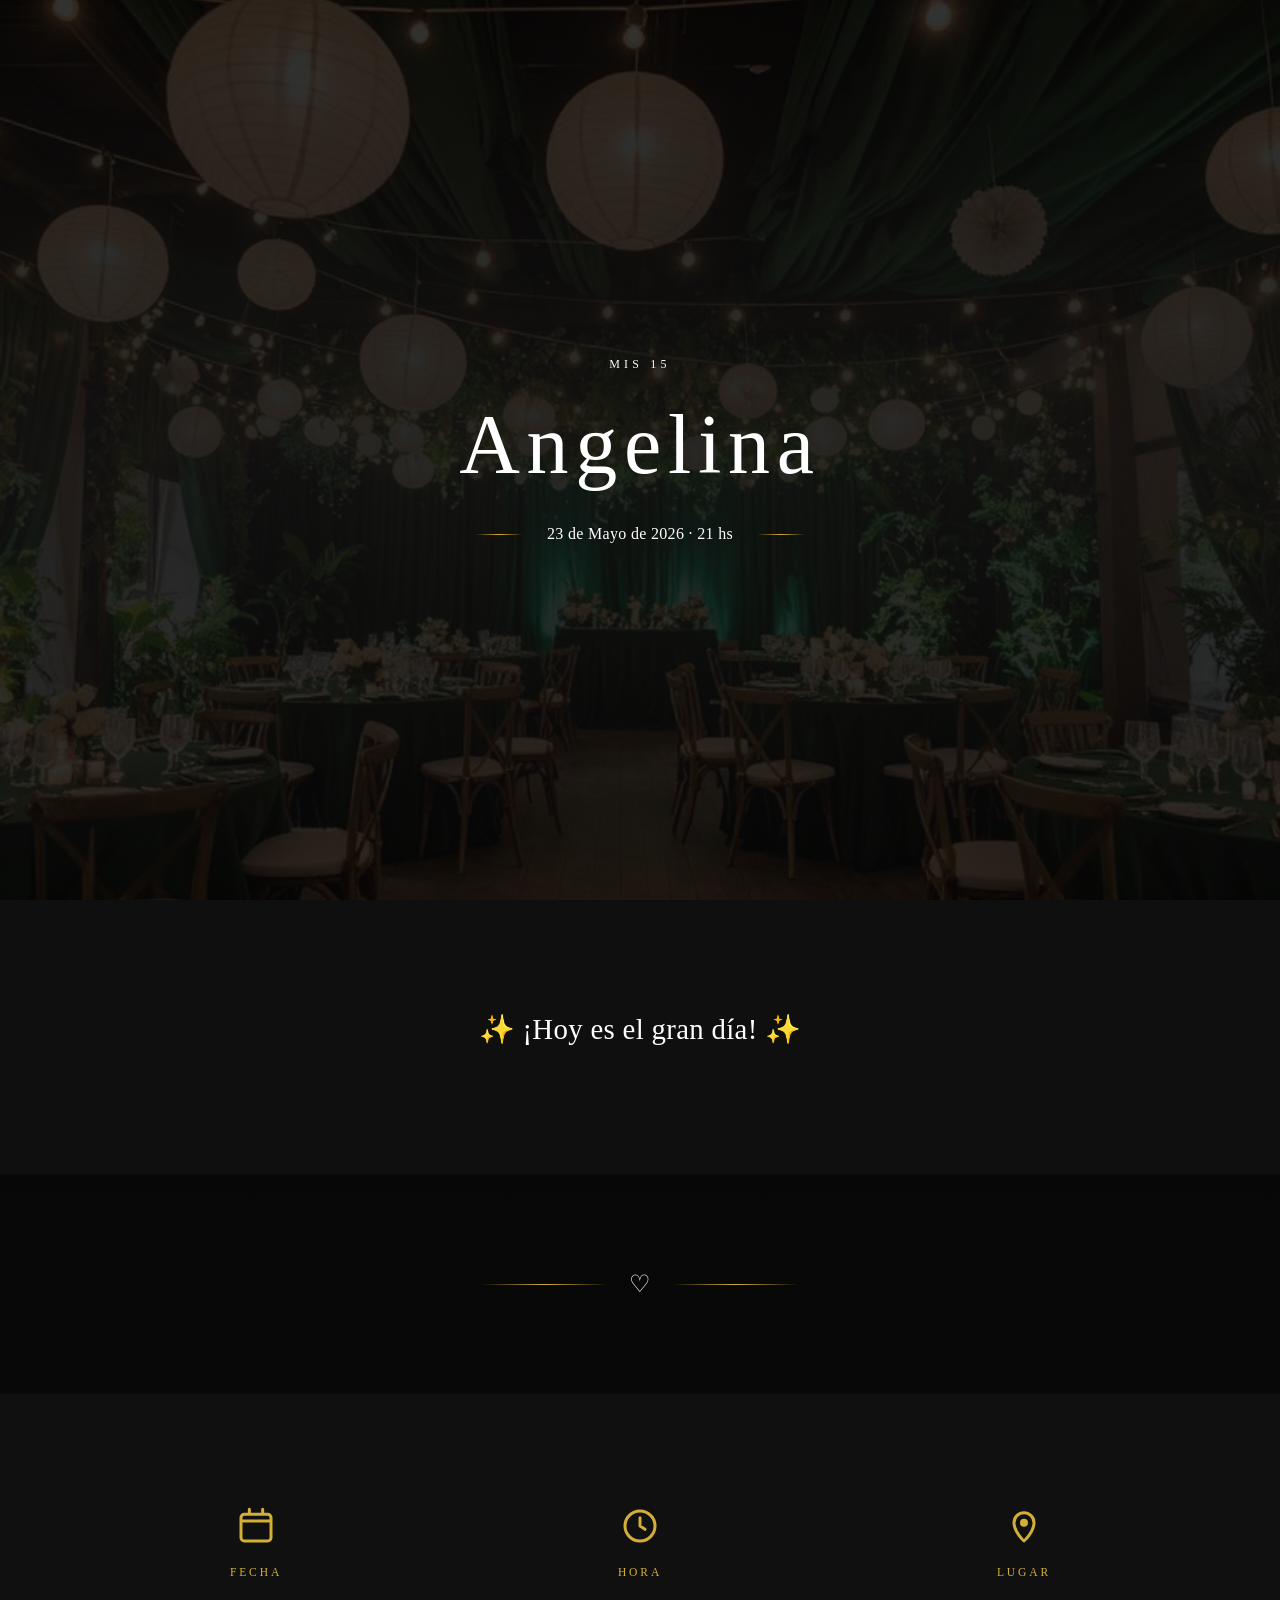
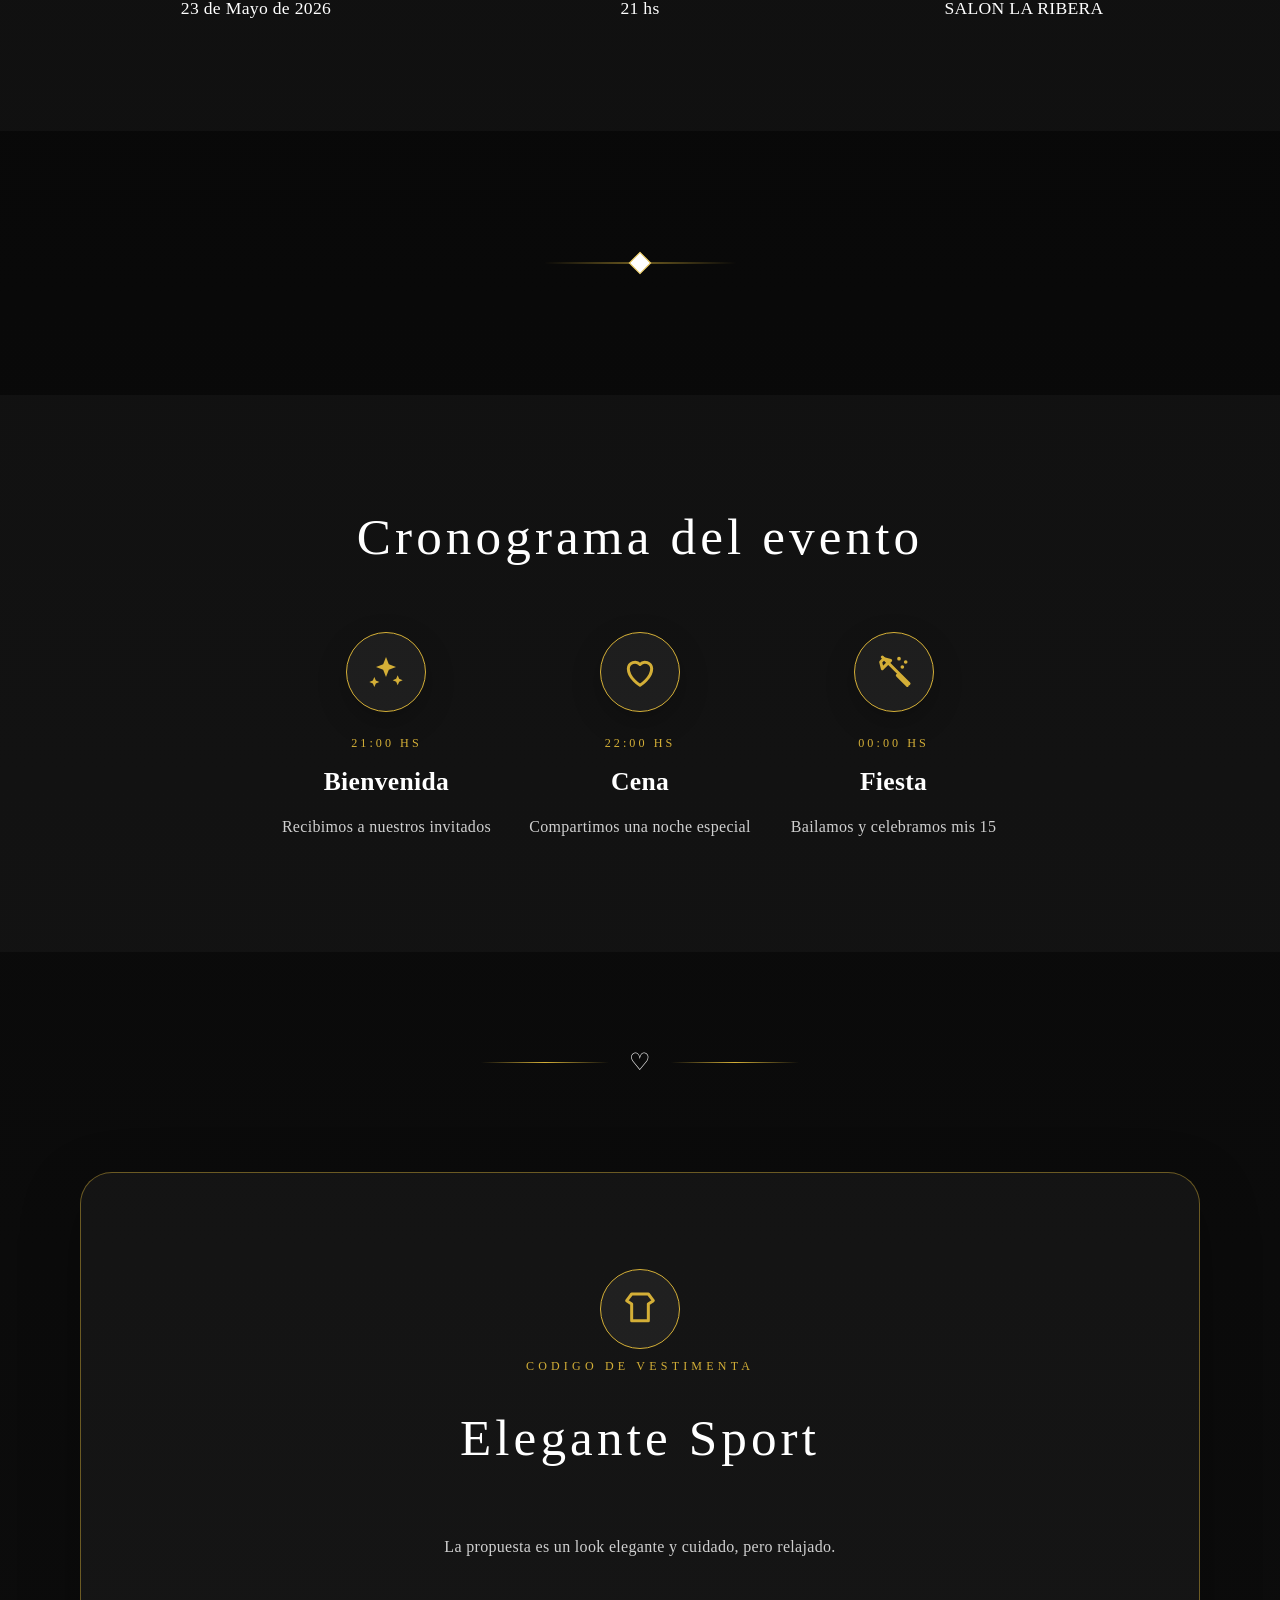
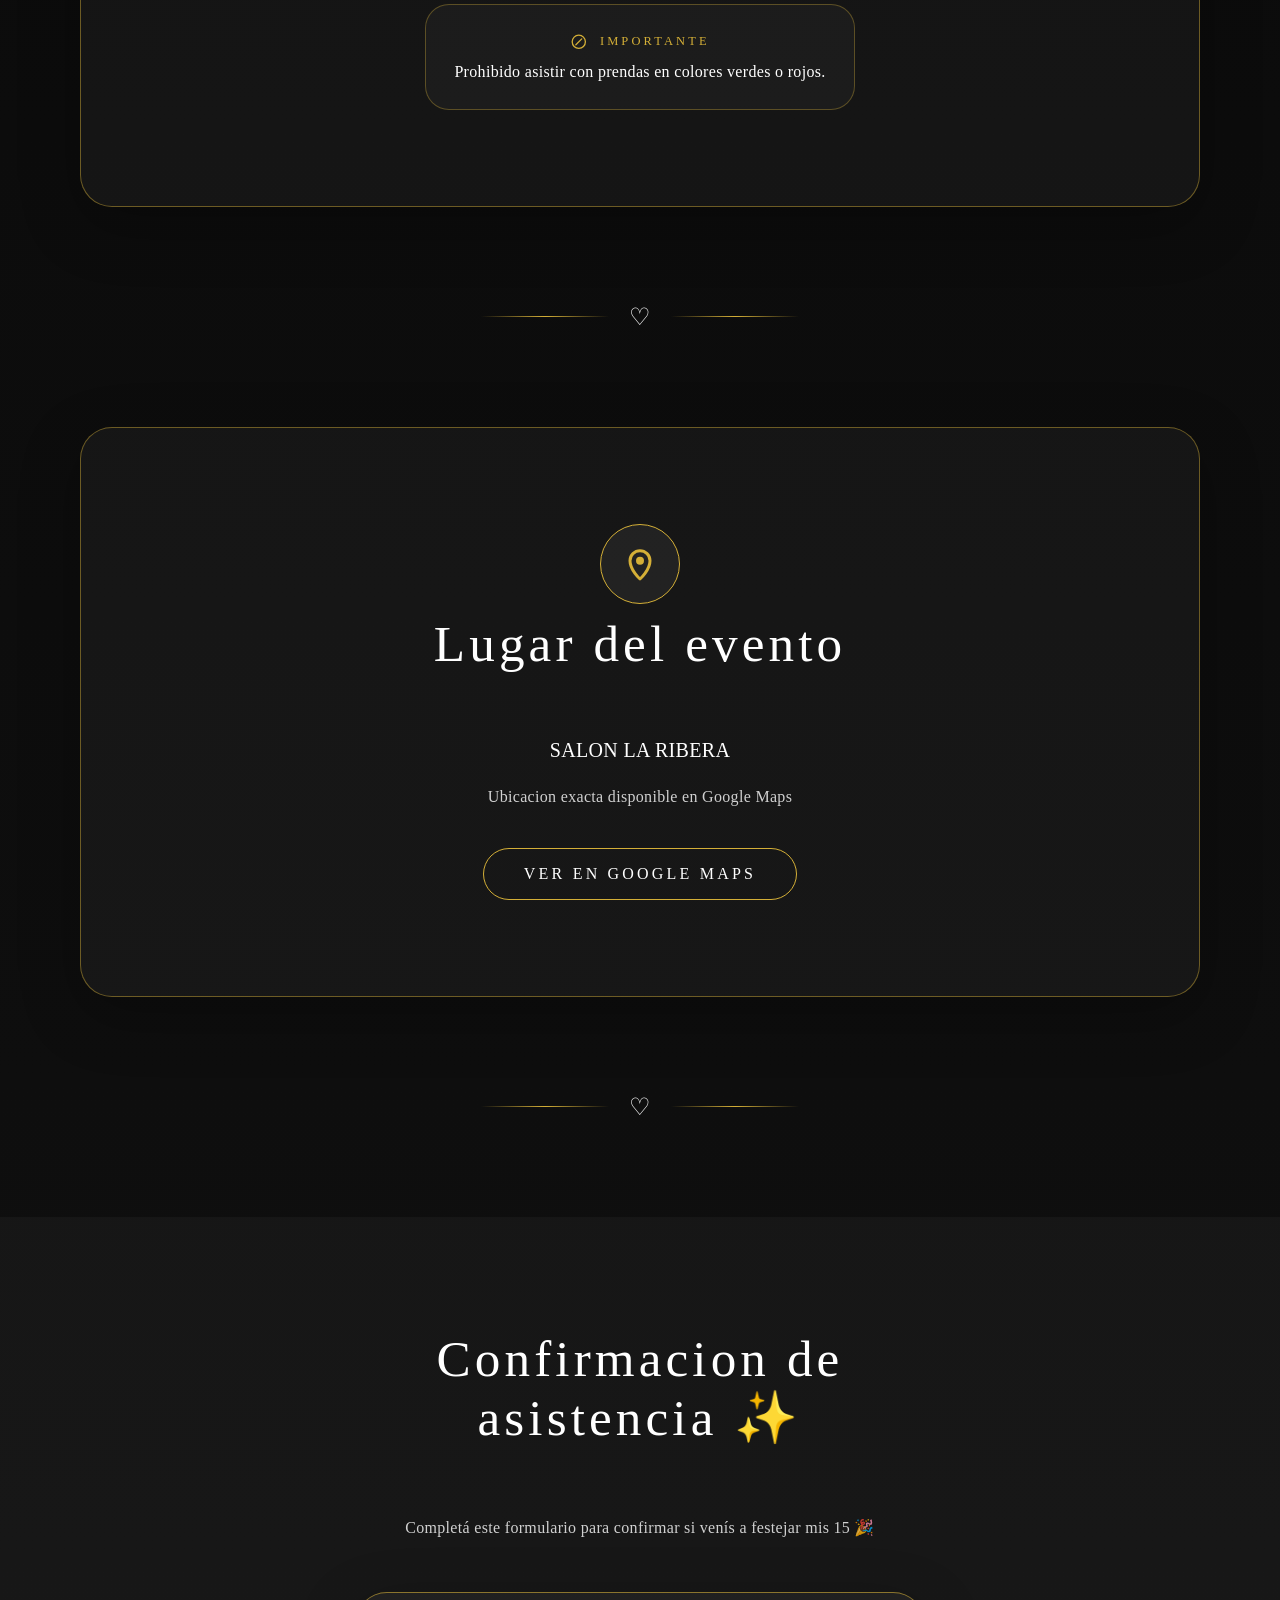
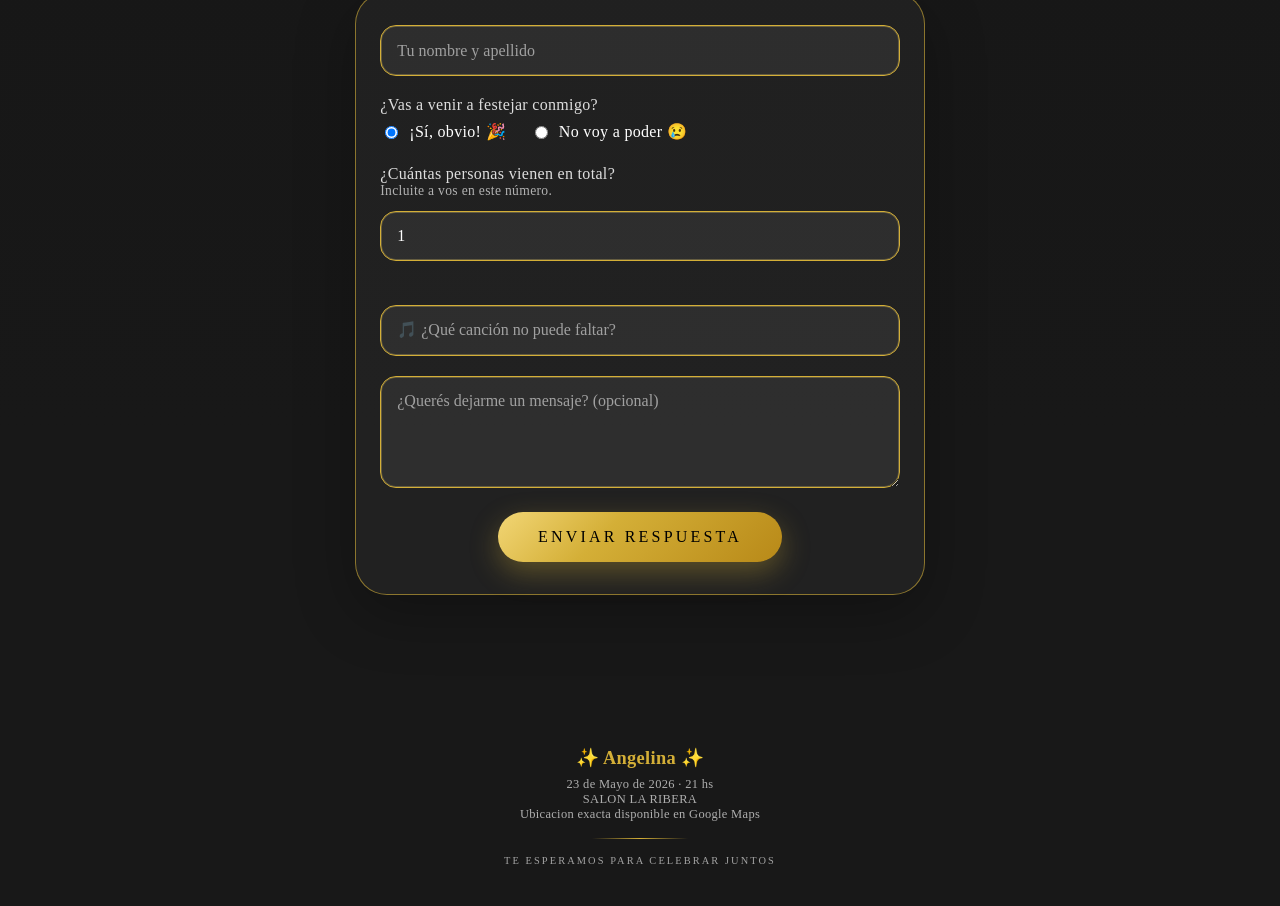
==== index.html @ 9be6091d "static" ====
<!doctype html>
<html lang="es">
  <head>
    <meta charset="UTF-8" />
    <meta name="viewport" content="width=device-width, initial-scale=1.0" />
    <title>Mis 15 | Angelina</title>
    <meta
      name="description"
      content="Invitacion de 15 de Angelina. Confirmacion, ubicacion y codigo de vestimenta."
    />
    <link rel="stylesheet" href="./styles.css" />
  </head>
  <body>
    <main class="app-shell bg-marble">
      <section class="hero fade-section">
        <div class="hero-bg"></div>
        <div class="hero-overlay"></div>
        <div class="hero-content">
          <p id="hero-title" class="eyebrow"></p>
          <h1 id="hero-name" class="hero-name"></h1>
          <div class="hero-meta">
            <span class="hero-line"></span>
            <p id="hero-date-time"></p>
            <span class="hero-line"></span>
          </div>
        </div>
      </section>

      <section id="countdown-section" class="countdown fade-section">
        <div class="section-overlay"></div>
        <div class="section-inner countdown-inner">
          <h2 class="section-title">Faltan…</h2>
          <div id="countdown-grid" class="countdown-grid"></div>
        </div>
      </section>

      <div class="divider" aria-hidden="true">
        <span class="divider-line"></span>
        <span class="divider-heart">♡</span>
        <span class="divider-line"></span>
      </div>

      <section class="details fade-section section-soft">
        <div class="section-inner details-grid">
          <article class="detail-item">
            <div class="icon-wrap gold">
              <svg viewBox="0 0 24 24" class="icon" aria-hidden="true">
                <path
                  d="M8 2v3M16 2v3M3 9h18M5 5h14a2 2 0 0 1 2 2v12a2 2 0 0 1-2 2H5a2 2 0 0 1-2-2V7a2 2 0 0 1 2-2Z"
                  fill="none"
                  stroke="currentColor"
                  stroke-width="1.8"
                  stroke-linecap="round"
                  stroke-linejoin="round"
                />
              </svg>
            </div>
            <p class="detail-label">Fecha</p>
            <p id="detail-date" class="detail-value"></p>
          </article>

          <article class="detail-item">
            <div class="icon-wrap gold">
              <svg viewBox="0 0 24 24" class="icon" aria-hidden="true">
                <circle
                  cx="12"
                  cy="12"
                  r="9"
                  fill="none"
                  stroke="currentColor"
                  stroke-width="1.8"
                />
                <path
                  d="M12 7v5l3 2"
                  fill="none"
                  stroke="currentColor"
                  stroke-width="1.8"
                  stroke-linecap="round"
                  stroke-linejoin="round"
                />
              </svg>
            </div>
            <p class="detail-label">Hora</p>
            <p id="detail-time" class="detail-value"></p>
          </article>

          <article class="detail-item">
            <div class="icon-wrap gold">
              <svg viewBox="0 0 24 24" class="icon" aria-hidden="true">
                <path
                  d="M12 21s6-5.4 6-11a6 6 0 1 0-12 0c0 5.6 6 11 6 11Z"
                  fill="none"
                  stroke="currentColor"
                  stroke-width="1.8"
                  stroke-linecap="round"
                  stroke-linejoin="round"
                />
                <circle cx="12" cy="10" r="2.4" fill="currentColor" />
              </svg>
            </div>
            <p class="detail-label">Lugar</p>
            <p id="detail-venue" class="detail-value"></p>
          </article>
        </div>
      </section>

      <div class="ornament" aria-hidden="true">
        <span class="ornament-line"></span>
        <span class="ornament-diamond"></span>
      </div>

      <section class="timeline fade-section section-soft">
        <div class="section-inner">
          <h2 class="section-title">Cronograma del evento</h2>
          <div id="timeline-grid" class="timeline-grid"></div>
        </div>
      </section>

      <div class="divider" aria-hidden="true">
        <span class="divider-line"></span>
        <span class="divider-heart">♡</span>
        <span class="divider-line"></span>
      </div>

      <section class="dress-code fade-section card-section">
        <div class="section-inner narrow">
          <div class="icon-wrap gold large">
            <svg viewBox="0 0 24 24" class="icon" aria-hidden="true">
              <path
                d="M7 3h10l3 4-3 2v10H7V9L4 7l3-4Z"
                fill="none"
                stroke="currentColor"
                stroke-width="1.8"
                stroke-linecap="round"
                stroke-linejoin="round"
              />
            </svg>
          </div>

          <p class="eyebrow gold-text">Codigo de vestimenta</p>
          <h2 class="section-title">Elegante Sport</h2>
          <p class="section-copy">
            La propuesta es un look elegante y cuidado, pero relajado.
          </p>

          <div class="notice-grid single">
            <article class="notice-card">
              <div class="notice-head gold-text">
                <svg viewBox="0 0 24 24" class="icon small" aria-hidden="true">
                  <circle
                    cx="12"
                    cy="12"
                    r="9"
                    fill="none"
                    stroke="currentColor"
                    stroke-width="1.8"
                  />
                  <path
                    d="M8 16 16 8"
                    fill="none"
                    stroke="currentColor"
                    stroke-width="1.8"
                    stroke-linecap="round"
                  />
                </svg>
                <span>Importante</span>
              </div>
              <p>Prohibido asistir con prendas en colores verdes o rojos.</p>
            </article>
          </div>
        </div>
      </section>

      <div class="divider" aria-hidden="true">
        <span class="divider-line"></span>
        <span class="divider-heart">♡</span>
        <span class="divider-line"></span>
      </div>

      <section class="location fade-section card-section">
        <div class="section-inner narrow">
          <div class="icon-wrap gold large">
            <svg viewBox="0 0 24 24" class="icon" aria-hidden="true">
              <path
                d="M12 21s6-5.4 6-11a6 6 0 1 0-12 0c0 5.6 6 11 6 11Z"
                fill="none"
                stroke="currentColor"
                stroke-width="1.8"
                stroke-linecap="round"
                stroke-linejoin="round"
              />
              <circle cx="12" cy="10" r="2.4" fill="currentColor" />
            </svg>
          </div>

          <h2 class="section-title">Lugar del evento</h2>
          <p id="location-venue" class="location-venue"></p>
          <p id="location-address" class="location-address"></p>

          <a
            id="maps-link"
            class="button button-outline"
            target="_blank"
            rel="noopener noreferrer"
          >
            Ver en Google Maps
          </a>
        </div>
      </section>

      <div class="divider" aria-hidden="true">
        <span class="divider-line"></span>
        <span class="divider-heart">♡</span>
        <span class="divider-line"></span>
      </div>

      <section class="rsvp fade-section section-soft">
        <div class="section-inner rsvp-wrap">
          <h2 class="section-title">Confirmacion de asistencia ✨</h2>
          <p class="section-copy">
            Completá este formulario para confirmar si venís a festejar mis 15 🎉
          </p>

          <form id="rsvp-form" class="form-card">
            <input
              id="name"
              name="name"
              type="text"
              placeholder="Tu nombre y apellido"
              required
              class="field"
            />

            <div class="field-group align-left">
              <p class="field-label">¿Vas a venir a festejar conmigo?</p>
              <div class="radio-row">
                <label class="radio-option">
                  <input type="radio" name="attendance" value="yes" checked />
                  <span>¡Sí, obvio! 🎉</span>
                </label>
                <label class="radio-option">
                  <input type="radio" name="attendance" value="no" />
                  <span>No voy a poder 😢</span>
                </label>
              </div>
            </div>

            <div id="attendance-fields" class="attendance-fields">
              <div class="field-group align-left">
                <label for="guests" class="field-label">
                  ¿Cuántas personas vienen en total?
                </label>
                <p class="field-help">Incluite a vos en este número.</p>
                <input
                  id="guests"
                  name="guests"
                  type="number"
                  min="1"
                  value="1"
                  required
                  class="field"
                />
              </div>

              <div id="guest-names" class="guest-names"></div>

              <input
                id="song"
                name="song"
                type="text"
                placeholder="🎵 ¿Qué canción no puede faltar?"
                class="field"
              />
            </div>

            <textarea
              id="message"
              name="message"
              rows="4"
              placeholder="¿Querés dejarme un mensaje? (opcional)"
              class="field field-area"
            ></textarea>

            <button id="submit-button" type="submit" class="button button-gold">
              Enviar respuesta
            </button>
          </form>

          <div id="rsvp-success" class="success-state hidden">
            <p class="success-title">¡Gracias por responder! 💖</p>
            <p class="success-copy">
              Tu respuesta fue registrada correctamente. ¡Te espero para festejar! ✨
            </p>
          </div>
        </div>
      </section>

      <footer class="footer fade-section">
        <div id="footer-name" class="footer-name"></div>
        <div id="footer-date-time" class="footer-meta"></div>
        <div id="footer-venue" class="footer-meta"></div>
        <div id="footer-address" class="footer-meta"></div>
        <div class="footer-line"></div>
        <div class="footer-copy">Te esperamos para celebrar juntos</div>
      </footer>
    </main>

    <script src="./script.js"></script>
  </body>
</html>
---- styles.css ----
:root {
  --black-base: #050505;
  --black-soft: #0d0d0d;
  --black-elevated: #111111;
  --white-main: #ffffff;
  --white-soft: rgba(255, 255, 255, 0.8);
  --white-muted: rgba(255, 255, 255, 0.65);
  --gold-soft: #d4af37;
  --gold-strong: #f2d675;
  --shadow-main: 0 18px 60px rgba(0, 0, 0, 0.28);
}

* {
  box-sizing: border-box;
}

html {
  scroll-behavior: smooth;
  background: linear-gradient(180deg, #050505 0%, #111111 100%);
}

body {
  margin: 0;
  color: var(--white-main);
  background: var(--black-soft);
  font-family: Georgia, "Times New Roman", serif;
  -webkit-font-smoothing: antialiased;
  letter-spacing: 0.02em;
}

img {
  max-width: 100%;
  display: block;
}

button,
input,
textarea {
  font: inherit;
}

.app-shell {
  min-height: 100vh;
}

.bg-marble {
  background-image:
    linear-gradient(180deg, rgba(5, 5, 5, 0.97), rgba(17, 17, 17, 0.95)),
    url("./bg-marble.jpg");
  background-size: cover;
  background-position: center;
  background-attachment: fixed;
}

.fade-section {
  opacity: 0;
  transform: translateY(40px);
  transition:
    opacity 0.8s ease-out,
    transform 0.8s ease-out;
}

.fade-section.is-visible {
  opacity: 1;
  transform: translateY(0);
}

.hero {
  position: relative;
  min-height: 100vh;
  display: flex;
  align-items: center;
  justify-content: center;
  text-align: center;
  overflow: hidden;
}

.hero-bg,
.hero-overlay {
  position: absolute;
  inset: 0;
}

.hero-bg {
  background: center / cover no-repeat url("./bg.jpg");
}

.hero-overlay {
  background: linear-gradient(
    180deg,
    rgba(5, 5, 5, 0.82),
    rgba(17, 17, 17, 0.9),
    rgba(5, 5, 5, 0.82)
  );
}

.hero-content,
.section-inner {
  position: relative;
  z-index: 1;
}

.hero-content {
  width: min(100%, 48rem);
  padding: 0 1.5rem;
}

.eyebrow {
  margin: 0 0 1.5rem;
  font-size: 0.75rem;
  letter-spacing: 0.35em;
  text-transform: uppercase;
}

.hero-name {
  margin: 0 0 2rem;
  font-size: clamp(3rem, 7vw, 5.25rem);
  font-weight: 300;
  letter-spacing: 0.08em;
}

.hero-meta {
  display: flex;
  align-items: center;
  justify-content: center;
  gap: 1.5rem;
  flex-wrap: wrap;
}

.hero-meta p {
  margin: 0;
}

.hero-line,
.divider-line,
.ornament-line,
.footer-line {
  display: block;
  background: linear-gradient(
    90deg,
    transparent,
    var(--gold-soft),
    transparent
  );
}

.hero-line {
  width: 3rem;
  height: 1px;
}

.section-soft,
.countdown,
.footer {
  background: rgba(255, 255, 255, 0.03);
}

.countdown,
.details,
.timeline,
.rsvp {
  padding: 7rem 1.5rem;
}

.section-overlay {
  position: absolute;
  inset: 0;
  background: linear-gradient(
    180deg,
    rgba(255, 255, 255, 0.02),
    rgba(255, 255, 255, 0.04)
  );
}

.countdown {
  position: relative;
}

.section-inner {
  display: flex;
  flex-direction: column;
  gap: 10px;
  align-items: center;
  justify-content: center;
  width: min(100%, 70rem);
  margin: 0 auto;
}

.countdown-inner {
  text-align: center;
}

.section-title {
  margin: 0 0 3.5rem;
  font-size: clamp(2rem, 4vw, 3.3rem);
  font-weight: 400;
  letter-spacing: 0.08em;
  text-align: center;
}

.section-copy {
  max-width: 40rem;
  margin: 0 auto;
  color: var(--white-soft);
  line-height: 1.8;
  text-align: center;
}

.countdown-grid,
.details-grid,
.timeline-grid,
.notice-grid {
  display: grid;
  gap: 2rem;
}

.countdown-grid {
  grid-template-columns: repeat(4, minmax(0, 1fr));
}

.countdown-card {
  padding: 2rem 1rem;
  border: 1px solid var(--gold-soft);
  border-radius: 1.5rem;
  background: rgba(255, 255, 255, 0.08);
  box-shadow: 0 12px 40px rgba(0, 0, 0, 0.16);
  backdrop-filter: blur(8px);
}

.countdown-value {
  font-size: clamp(2.4rem, 5vw, 3.4rem);
  font-weight: 300;
}

.countdown-label {
  margin-top: 0.75rem;
  font-size: 0.72rem;
  letter-spacing: 0.25em;
  text-transform: uppercase;
  color: var(--gold-soft);
}

.divider,
.ornament {
  display: flex;
  align-items: center;
  justify-content: center;
}

.divider {
  margin: 6rem 0;
  gap: 1.25rem;
}

.divider-line {
  width: 8rem;
  height: 1px;
}

.divider-heart {
  font-size: 1.5rem;
  color: var(--white-main);
}

.ornament {
  margin: 7rem 0;
  margin-left: auto;
  margin-right: auto;
}

.ornament-line {
  position: absolute;
  inset: 50% 0 auto;
  width: 100%;
  height: 1px;
  transform: translateY(-50%);
}

.ornament-diamond {
  position: absolute;
  top: 50%;
  left: 50%;
  width: 1rem;
  height: 1rem;
  border: 1px solid var(--gold-soft);
  background: var(--white-main);
  transform: translate(-50%, -50%) rotate(45deg);
}

.ornament {
  position: relative;
  width: 12rem;
  height: 2.5rem;
}

.details-grid {
  grid-template-columns: repeat(3, minmax(0, 1fr));
  text-align: center;
}

.detail-item {
  display: flex;
  flex-direction: column;
  align-items: center;
  gap: 1.25rem;
}

.detail-label {
  margin: 0;
  font-size: 0.72rem;
  letter-spacing: 0.25em;
  text-transform: uppercase;
  color: var(--gold-soft);
}

.detail-value {
  margin: 0;
  font-size: 1.1rem;
}

.icon-wrap {
  display: inline-flex;
  align-items: center;
  justify-content: center;
  border-radius: 999px;
}

.icon-wrap.gold {
  color: var(--gold-soft);
}

.icon-wrap.large {
  width: 5rem;
  height: 5rem;
  margin: 0 auto;
  border: 1px solid var(--gold-soft);
  background: rgba(255, 255, 255, 0.05);
}

.icon {
  width: 2.5rem;
  height: 2.5rem;
}

.icon.small {
  width: 1.1rem;
  height: 1.1rem;
}

.timeline-grid {
  grid-template-columns: repeat(3, minmax(0, 1fr));
}

.timeline-card {
  text-align: center;
}

.timeline-card .icon-wrap {
  width: 5rem;
  height: 5rem;
  margin: 0 auto 1.5rem;
  border: 1px solid var(--gold-soft);
  background: rgba(255, 255, 255, 0.05);
  color: var(--gold-soft);
  box-shadow: 0 10px 30px rgba(0, 0, 0, 0.22);
}

.timeline-time {
  margin: 0 0 1rem;
  font-size: 0.76rem;
  letter-spacing: 0.25em;
  text-transform: uppercase;
  color: var(--gold-soft);
}

.timeline-title {
  margin: 0 0 1rem;
  font-size: 1.6rem;
}

.timeline-description {
  margin: 0 auto;
  max-width: 16rem;
  color: var(--white-soft);
  line-height: 1.7;
}

.card-section {
  width: min(100% - 3rem, 70rem);
  margin: 0 auto;
  padding: 6rem 1.5rem;
  border: 1px solid rgba(212, 175, 55, 0.45);
  border-radius: 2rem;
  background: rgba(255, 255, 255, 0.04);
  box-shadow: var(--shadow-main);
}

.narrow {
  width: min(100%, 48rem);
  margin: 0 auto;
}

.gold-text {
  color: var(--gold-soft);
}

.notice-grid.single {
  display: flex;
  justify-content: center;
  margin-top: 2rem;
}

.notice-card {
  width: min(100%, 28rem);
  padding: 1.75rem;
  border: 1px solid rgba(212, 175, 55, 0.35);
  border-radius: 1.5rem;
  background: rgba(255, 255, 255, 0.03);
  text-align: center;
}

.notice-card p {
  margin: 0;
}

.notice-head {
  display: flex;
  align-items: center;
  justify-content: center;
  gap: 0.75rem;
  margin-bottom: 0.75rem;
  font-size: 0.78rem;
  letter-spacing: 0.25em;
  text-transform: uppercase;
}

.location-venue {
  margin: 0 0 1rem;
  font-size: 1.25rem;
  text-align: center;
}

.location-address {
  margin: 0 0 2rem;
  text-align: center;
  color: var(--white-soft);
}

.button {
  display: inline-flex;
  align-items: center;
  justify-content: center;
  border: none;
  border-radius: 999px;
  padding: 1rem 2.5rem;
  text-decoration: none;
  letter-spacing: 0.2em;
  text-transform: uppercase;
  transition:
    transform 0.2s ease,
    filter 0.2s ease,
    background-color 0.2s ease,
    color 0.2s ease;
  cursor: pointer;
}

.button:hover {
  transform: translateY(-1px);
}

.button-outline {
  border: 1px solid var(--gold-soft);
  color: var(--white-main);
  background: transparent;
}

.button-outline:hover {
  background: var(--gold-soft);
  color: #000;
}

.button-gold {
  color: #000;
  background: linear-gradient(135deg, #f2d675 0%, #d4af37 38%, #b88918 100%);
  box-shadow: 0 10px 28px rgba(212, 175, 55, 0.34);
}

.button-gold:hover {
  filter: brightness(1.08);
}

.button:disabled {
  opacity: 0.7;
  cursor: wait;
}

.rsvp-wrap {
  width: min(100%, 40rem);
  text-align: center;
}

.form-card {
  margin-top: 2.5rem;
  padding: 2rem 1.5rem;
  border: 1px solid rgba(212, 175, 55, 0.6);
  border-radius: 2rem;
  background: rgba(255, 255, 255, 0.04);
  box-shadow: var(--shadow-main);
}

.field-group {
  margin-bottom: 1.5rem;
}

.align-left {
  text-align: left;
}

.field-label {
  margin: 0 0 0.5rem;
  color: rgba(255, 255, 255, 0.85);
}

.field-help {
  margin: 0 0 0.75rem;
  font-size: 0.85rem;
  color: var(--white-muted);
}

.field,
.field-area {
  width: 100%;
  margin-bottom: 1.25rem;
  padding: 0.95rem 1rem;
  border: 1px solid var(--gold-soft);
  border-radius: 1rem;
  color: var(--white-main);
  background: rgba(255, 255, 255, 0.06);
  box-shadow: inset 0 0 0 1px rgba(242, 214, 117, 0.28);
}

.field::placeholder,
.field-area::placeholder {
  color: rgba(255, 255, 255, 0.55);
}

.field:focus,
.field-area:focus {
  outline: none;
  border-color: var(--gold-strong);
  box-shadow:
    inset 0 0 0 1px rgba(242, 214, 117, 0.3),
    0 0 0 2px rgba(212, 175, 55, 0.35);
}

.field-area {
  resize: vertical;
  min-height: 7rem;
}

.radio-row {
  display: flex;
  gap: 1.5rem;
  flex-wrap: wrap;
}

.radio-option {
  display: inline-flex;
  align-items: center;
  gap: 0.5rem;
  color: var(--white-main);
}

.attendance-fields {
  display: block;
}

.attendance-fields.hidden,
.hidden {
  display: none;
}

.guest-names:empty {
  display: none;
}

.success-state {
  padding: 2.5rem 0;
}

.success-title {
  margin: 0 0 1rem;
  font-size: 1.8rem;
}

.success-copy {
  margin: 0;
  color: var(--white-soft);
}

.footer {
  padding: 2.5rem 1.5rem;
  text-align: center;
}

.footer-name {
  margin-bottom: 0.5rem;
  font-size: 1.15rem;
  font-weight: 600;
  color: var(--gold-soft);
}

.footer-meta {
  font-size: 0.78rem;
  color: var(--white-muted);
}

.footer-line {
  width: 6rem;
  height: 1px;
  margin: 1rem auto 0;
}

.footer-copy {
  margin-top: 1rem;
  font-size: 0.65rem;
  letter-spacing: 0.2em;
  text-transform: uppercase;
  color: rgba(255, 255, 255, 0.6);
}

::selection {
  background: var(--gold-soft);
  color: var(--white-main);
}

@media (max-width: 900px) {
  .countdown-grid,
  .timeline-grid,
  .details-grid {
    grid-template-columns: repeat(2, minmax(0, 1fr));
  }
}

@media (max-width: 640px) {
  .bg-marble {
    background-attachment: scroll;
  }

  .hero-meta {
    gap: 0.75rem;
  }

  .countdown,
  .details,
  .timeline,
  .rsvp,
  .card-section {
    padding-top: 5rem;
    padding-bottom: 5rem;
  }

  .countdown-grid,
  .timeline-grid,
  .details-grid {
    grid-template-columns: 1fr;
  }

  .divider {
    margin: 4rem 0;
  }

  .divider-line {
    width: 5rem;
  }

  .radio-row {
    flex-direction: column;
    gap: 0.75rem;
  }
}
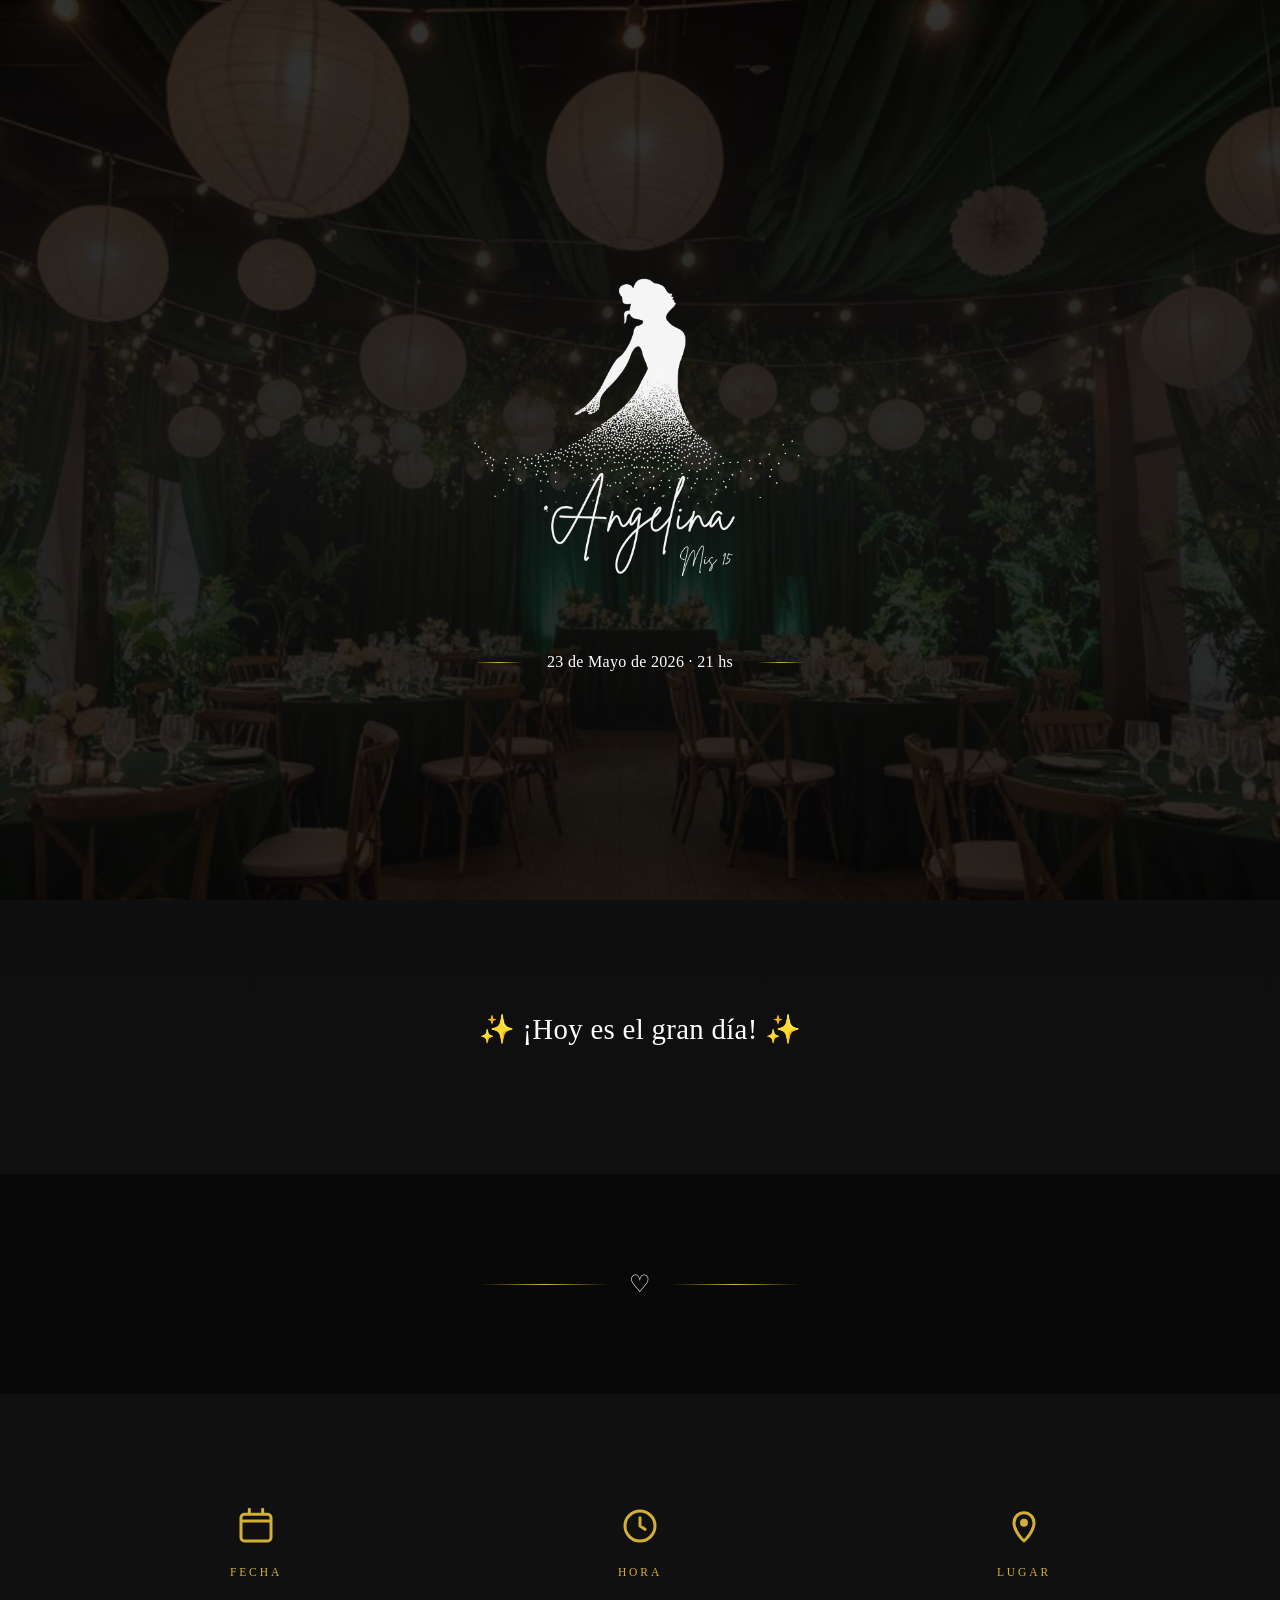
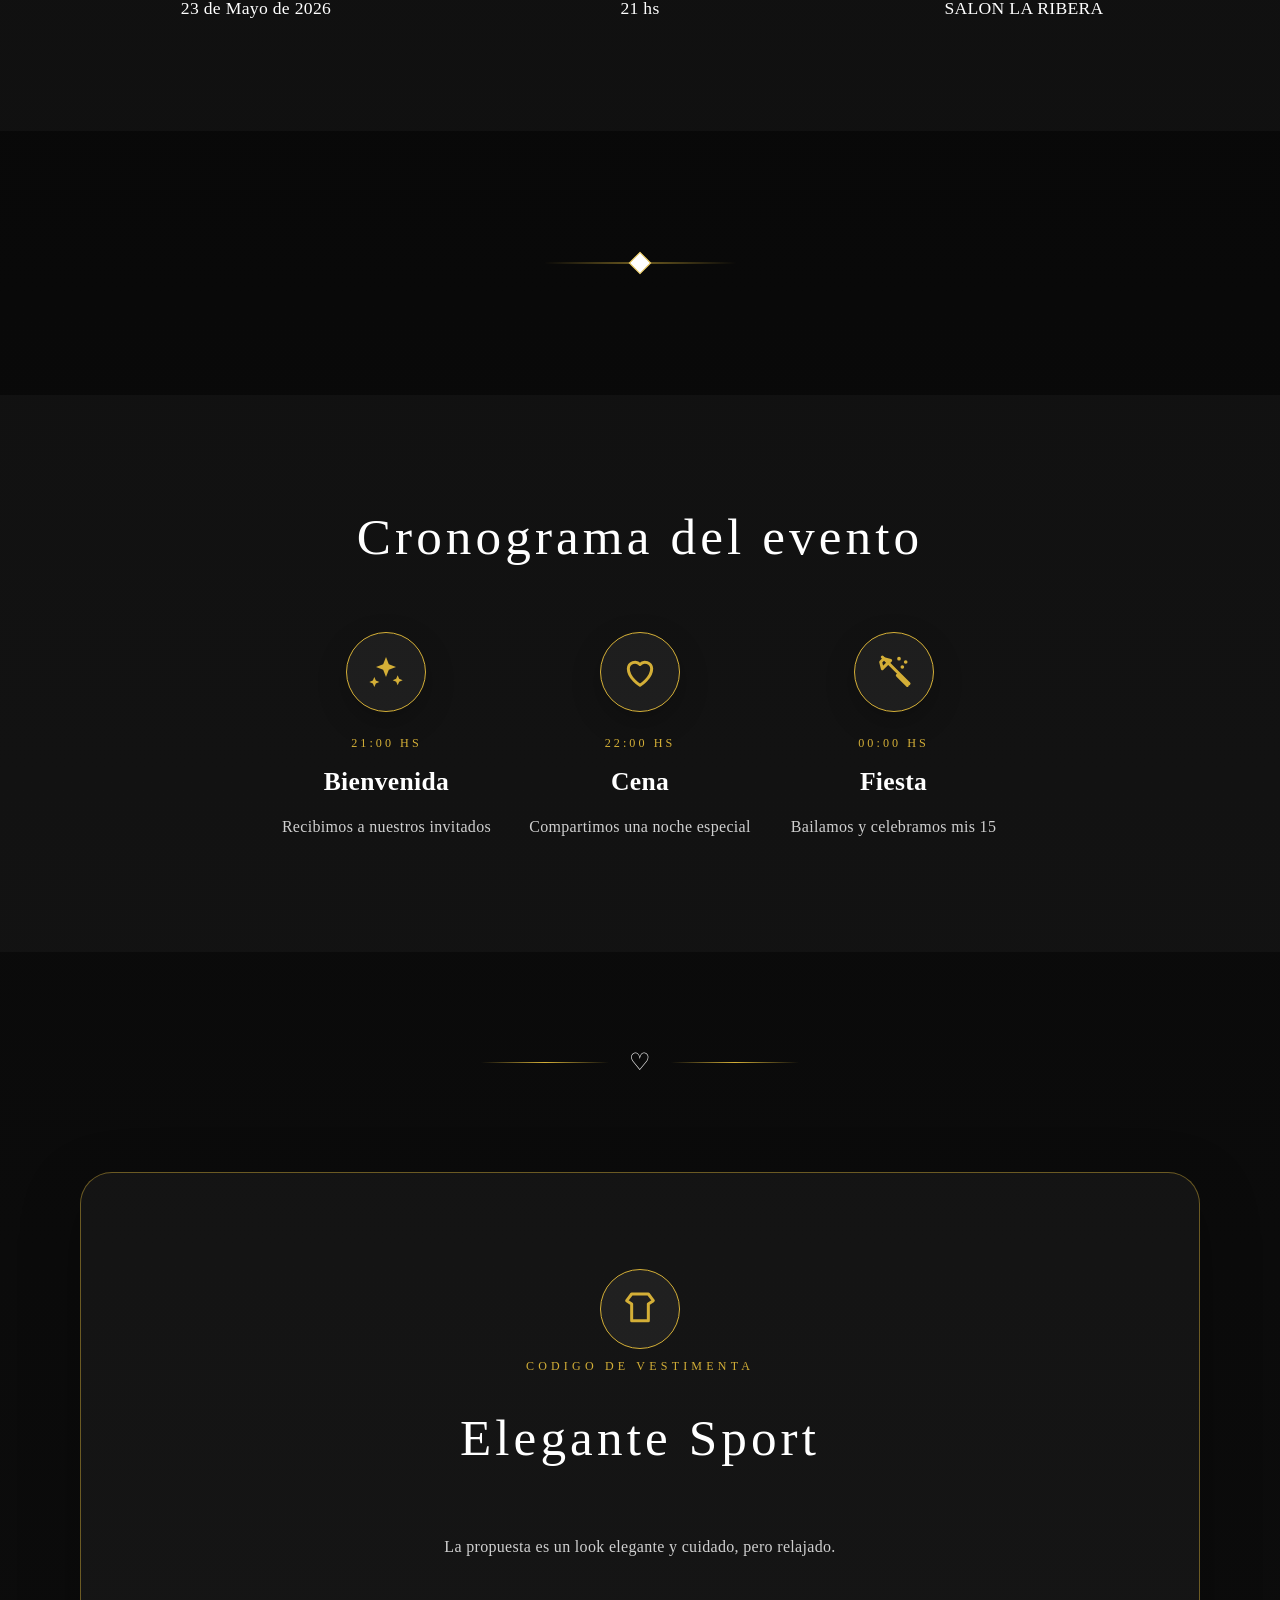
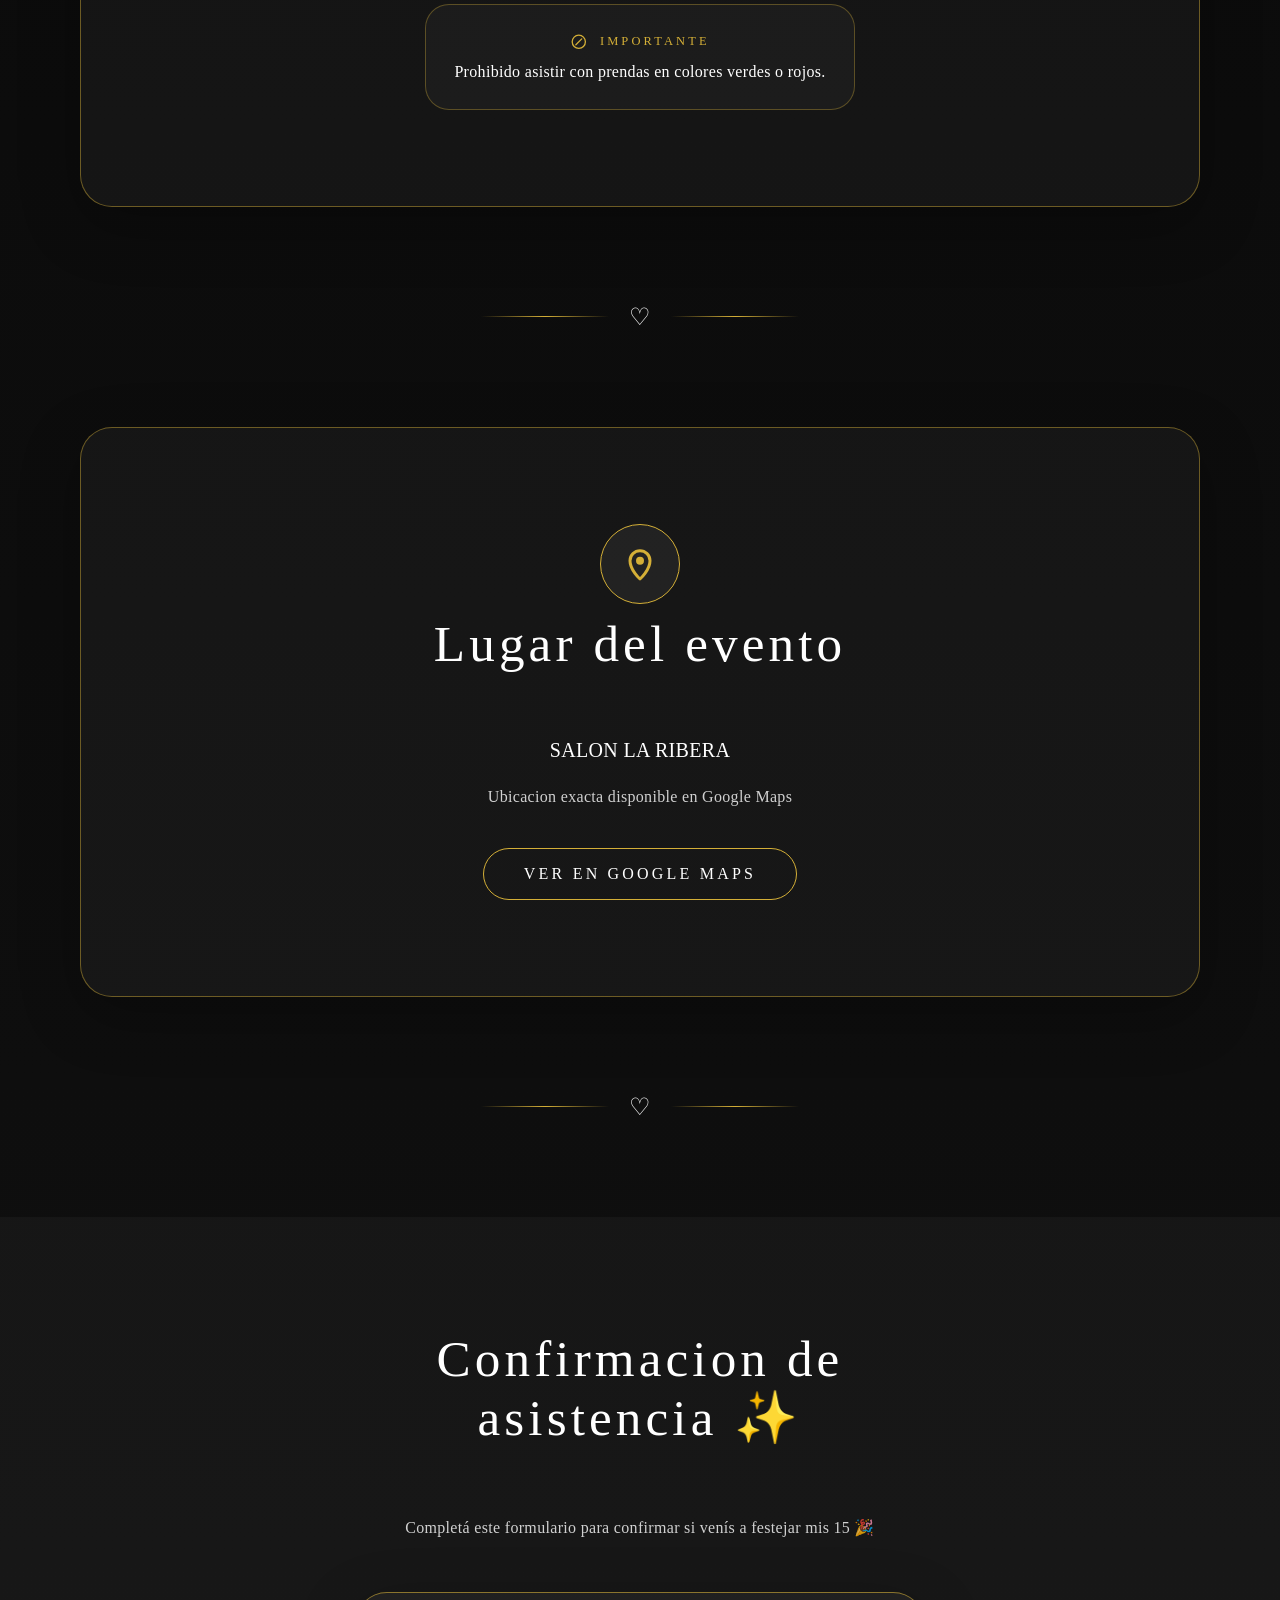
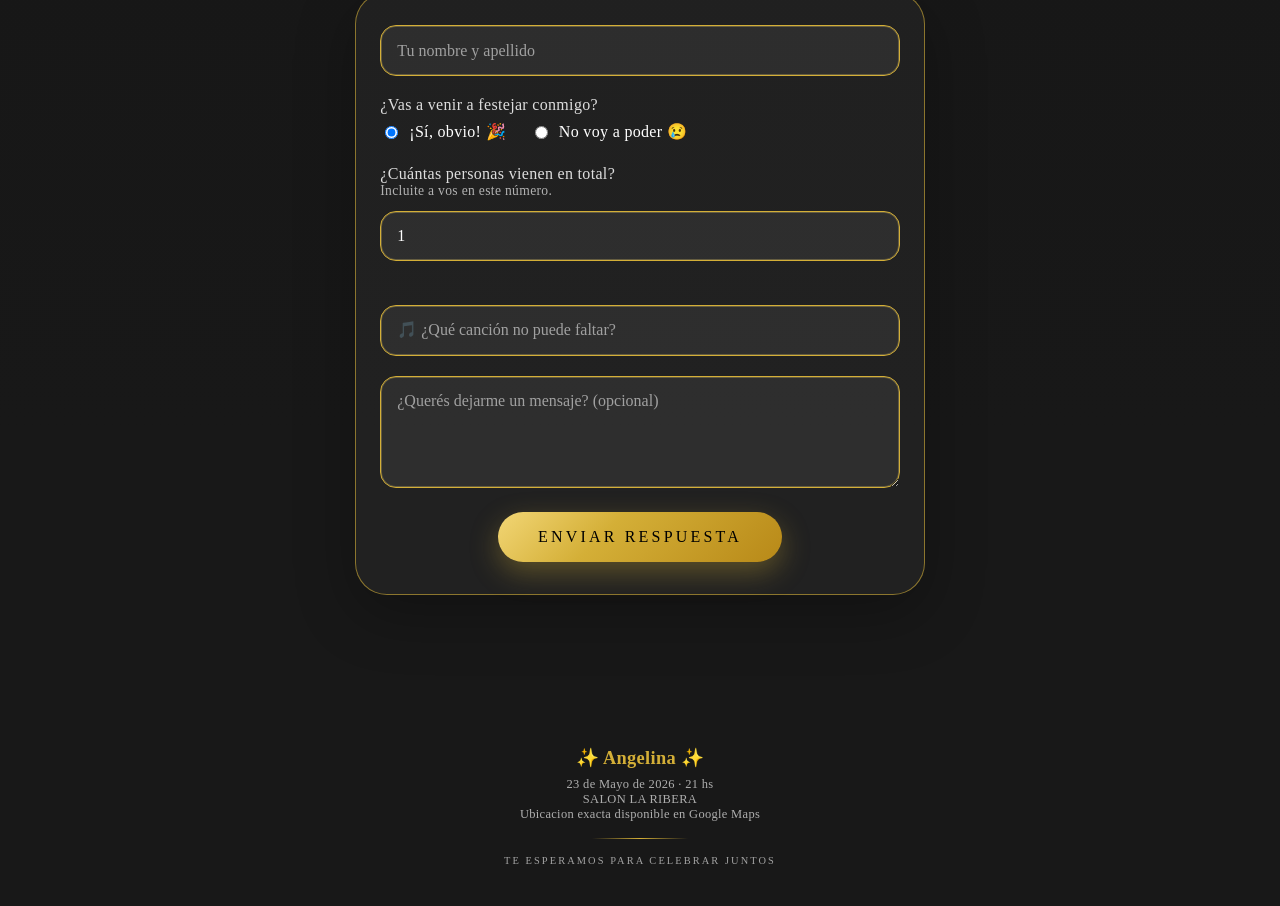
==== commit 9f8920bc: "add-angelina-hero" ====
--- a/index.html
+++ b/index.html
@@ -8,6 +8,7 @@
       name="description"
       content="Invitacion de 15 de Angelina. Confirmacion, ubicacion y codigo de vestimenta."
     />
+    <link rel="icon" type="image/svg+xml" href="./favicon.svg" />
     <link rel="stylesheet" href="./styles.css" />
   </head>
   <body>
@@ -16,8 +17,7 @@
         <div class="hero-bg"></div>
         <div class="hero-overlay"></div>
         <div class="hero-content">
-          <p id="hero-title" class="eyebrow"></p>
-          <h1 id="hero-name" class="hero-name"></h1>
+          <img src="./Angelina.png" alt="Angelina" class="hero-signature" />
           <div class="hero-meta">
             <span class="hero-line"></span>
             <p id="hero-date-time"></p>
@@ -218,7 +218,8 @@
         <div class="section-inner rsvp-wrap">
           <h2 class="section-title">Confirmacion de asistencia ✨</h2>
           <p class="section-copy">
-            Completá este formulario para confirmar si venís a festejar mis 15 🎉
+            Completá este formulario para confirmar si venís a festejar mis 15
+            🎉
           </p>
 
           <form id="rsvp-form" class="form-card">
@@ -289,7 +290,8 @@
           <div id="rsvp-success" class="success-state hidden">
             <p class="success-title">¡Gracias por responder! 💖</p>
             <p class="success-copy">
-              Tu respuesta fue registrada correctamente. ¡Te espero para festejar! ✨
+              Tu respuesta fue registrada correctamente. ¡Te espero para
+              festejar! ✨
             </p>
           </div>
         </div>
--- a/styles.css
+++ b/styles.css
@@ -117,6 +117,13 @@
   font-size: clamp(3rem, 7vw, 5.25rem);
   font-weight: 300;
   letter-spacing: 0.08em;
+}
+
+.hero-signature {
+  width: min(84vw, 30rem);
+  margin: 0 auto 2.5rem;
+  filter: invert(1) brightness(1.18);
+  opacity: 0.96;
 }
 
 .hero-meta {
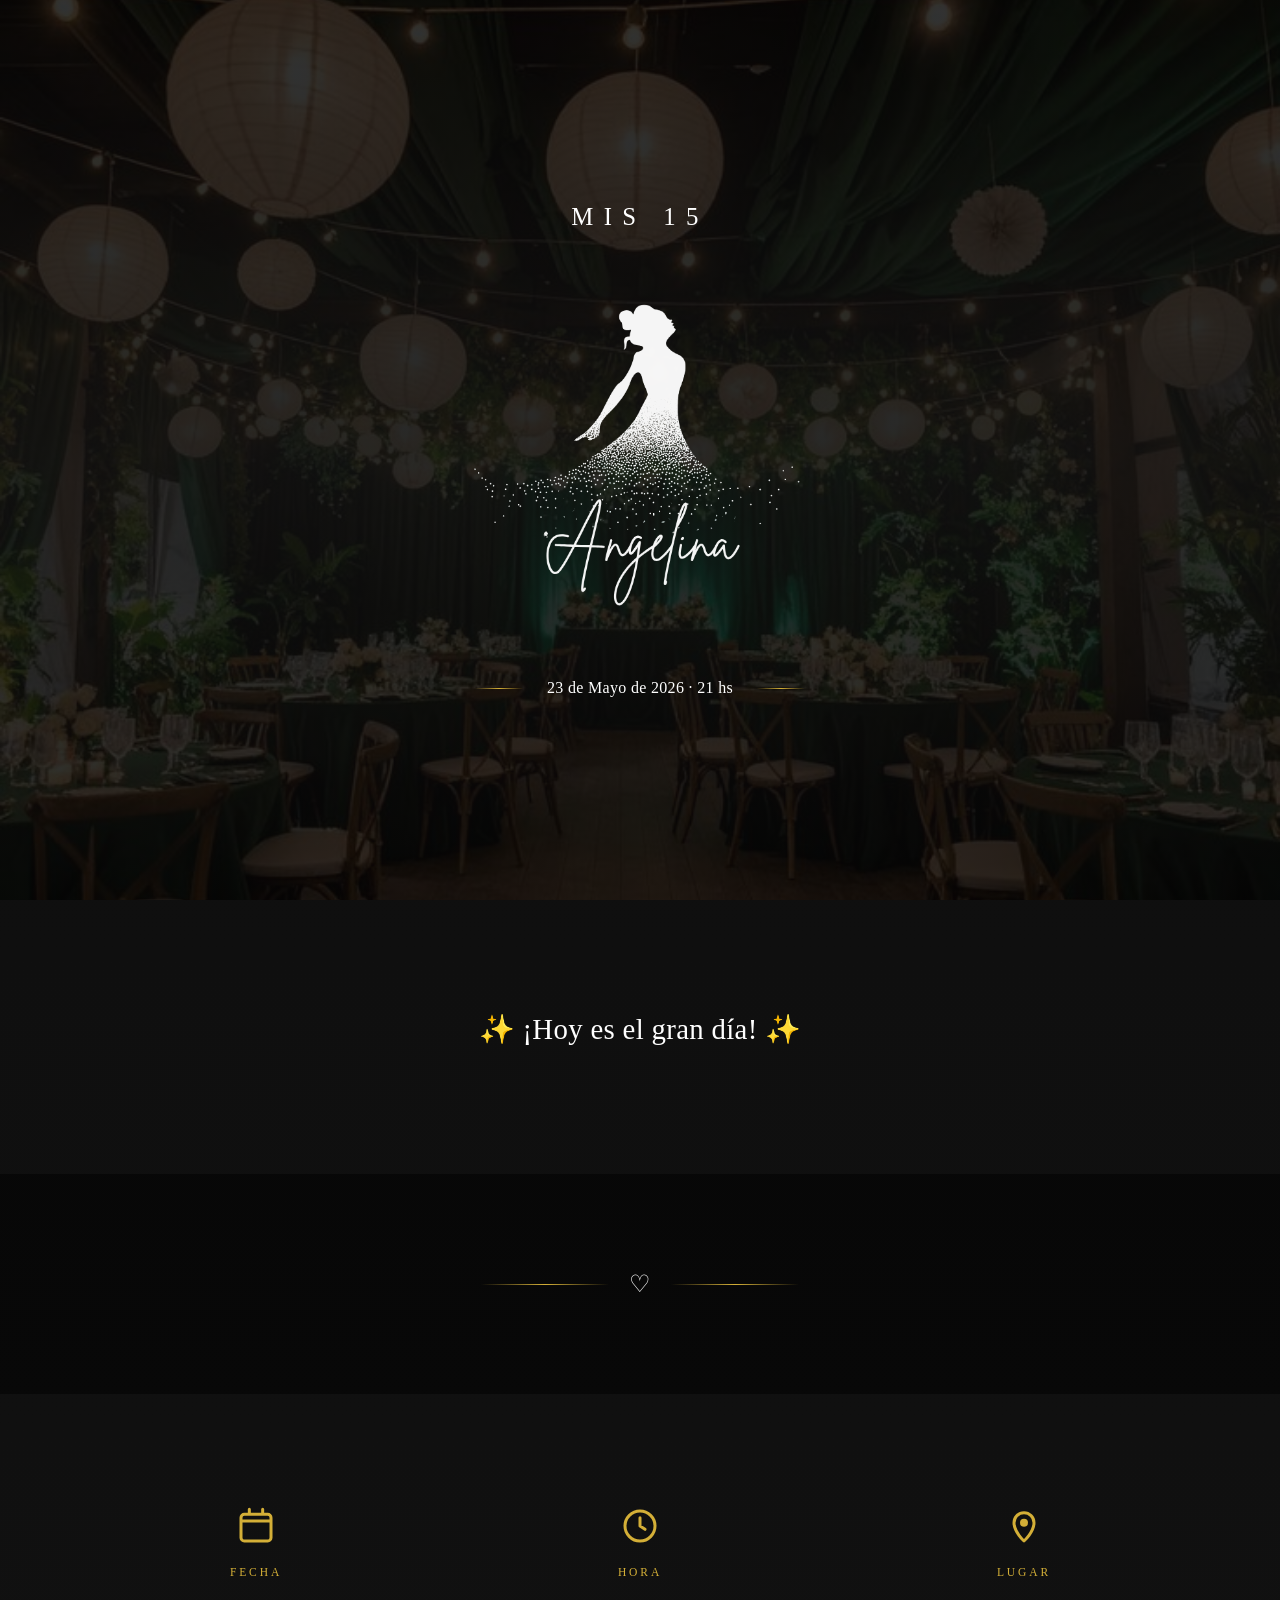
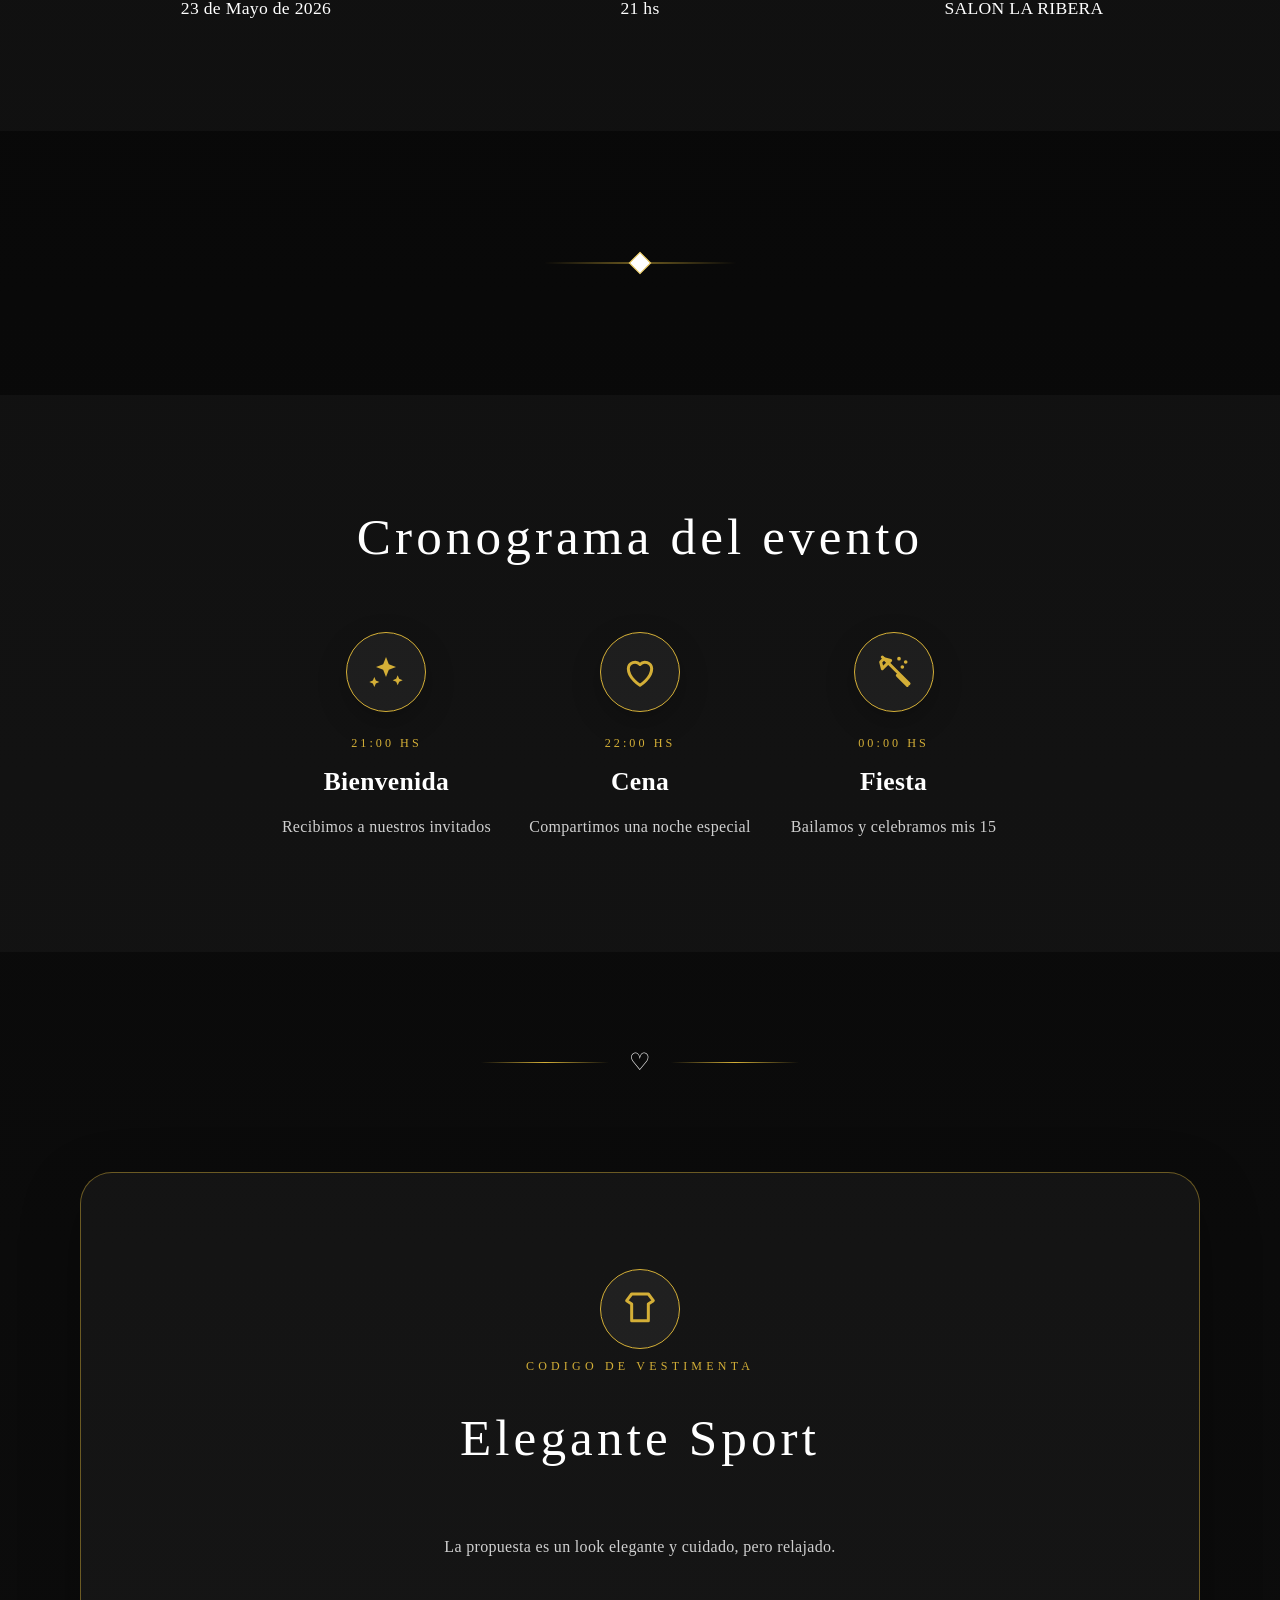
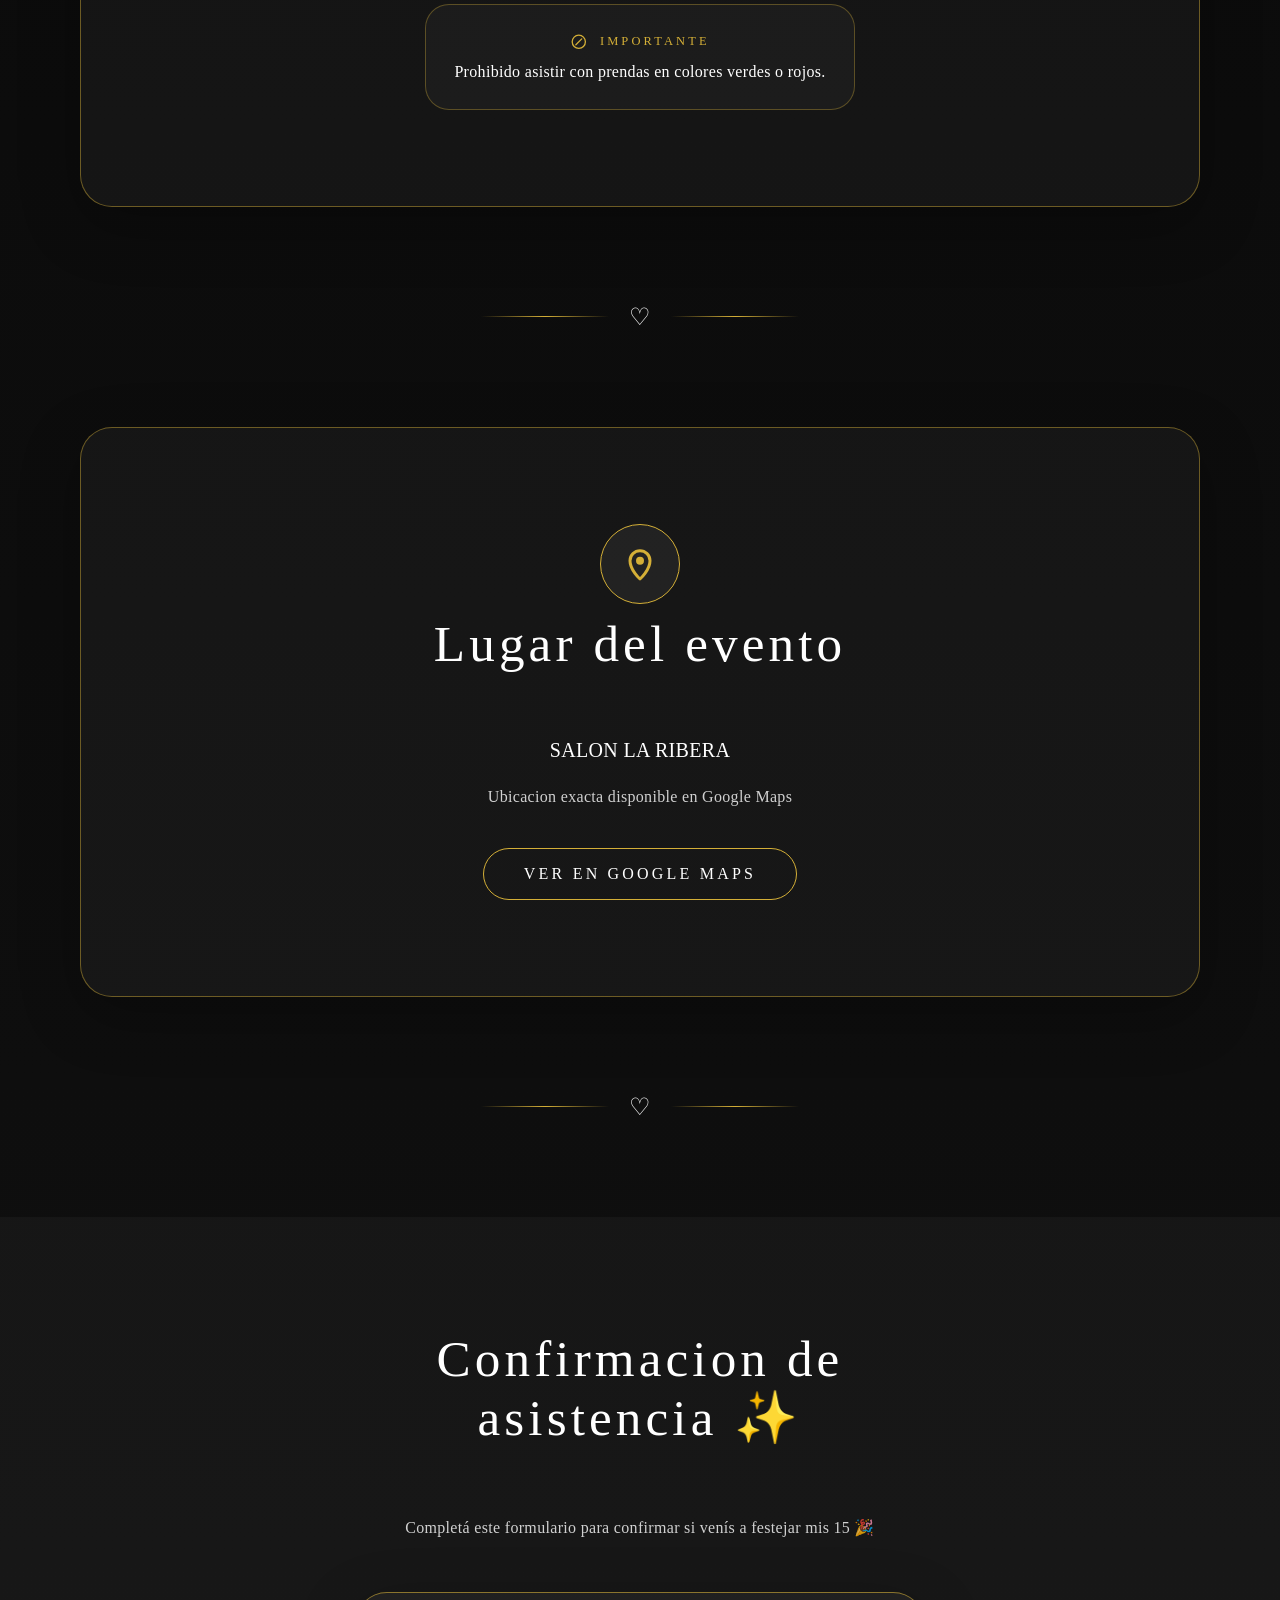
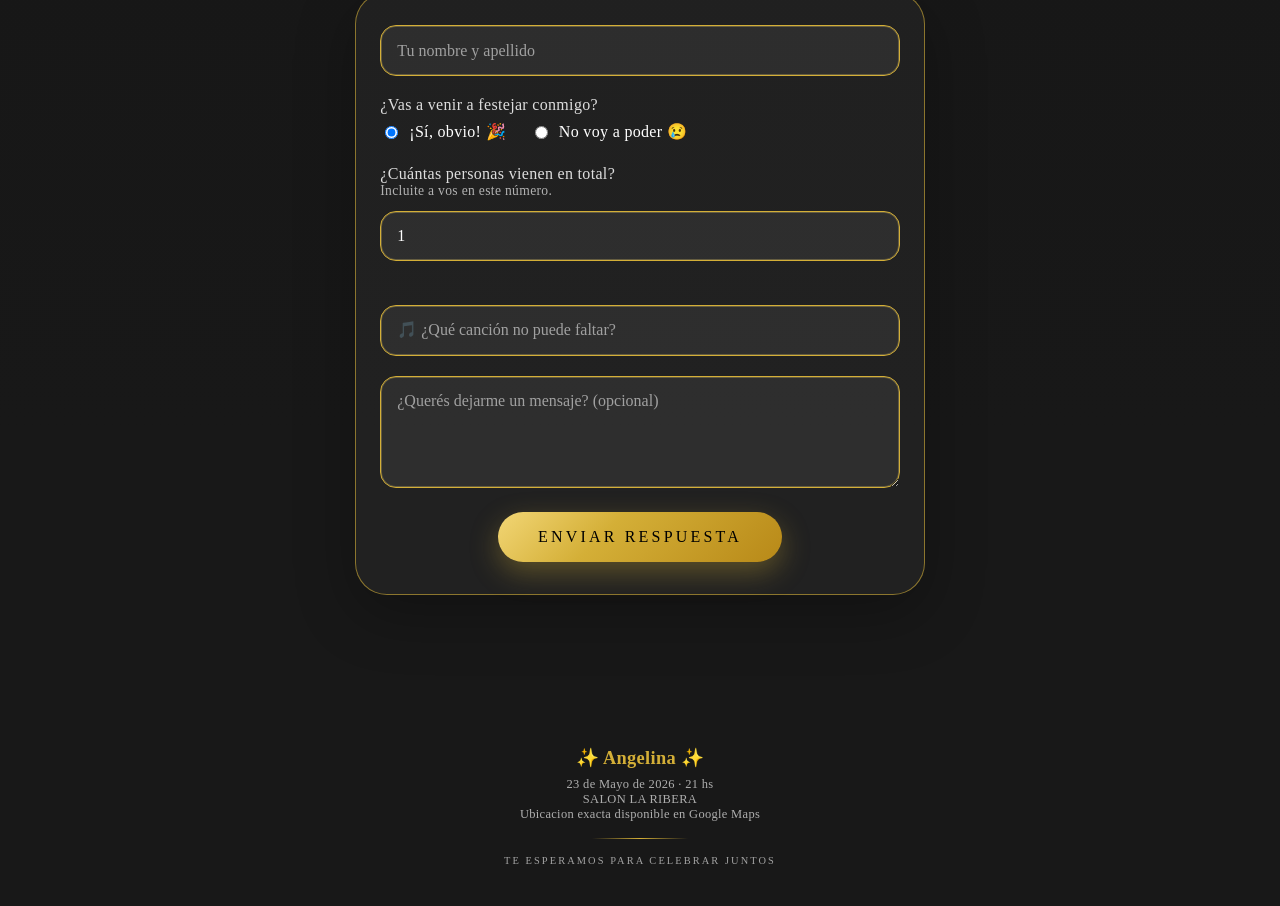
==== commit cc97f1dd: "update-hero-title" ====
--- a/index.html
+++ b/index.html
@@ -17,6 +17,7 @@
         <div class="hero-bg"></div>
         <div class="hero-overlay"></div>
         <div class="hero-content">
+          <p id="hero-title" class="eyebrow"></p>
           <img src="./Angelina.png" alt="Angelina" class="hero-signature" />
           <div class="hero-meta">
             <span class="hero-line"></span>
--- a/styles.css
+++ b/styles.css
@@ -110,6 +110,11 @@
   font-size: 0.75rem;
   letter-spacing: 0.35em;
   text-transform: uppercase;
+}
+
+.hero-content .eyebrow {
+  font-size: clamp(1rem, 2.8vw, 1.55rem);
+  letter-spacing: 0.42em;
 }
 
 .hero-name {
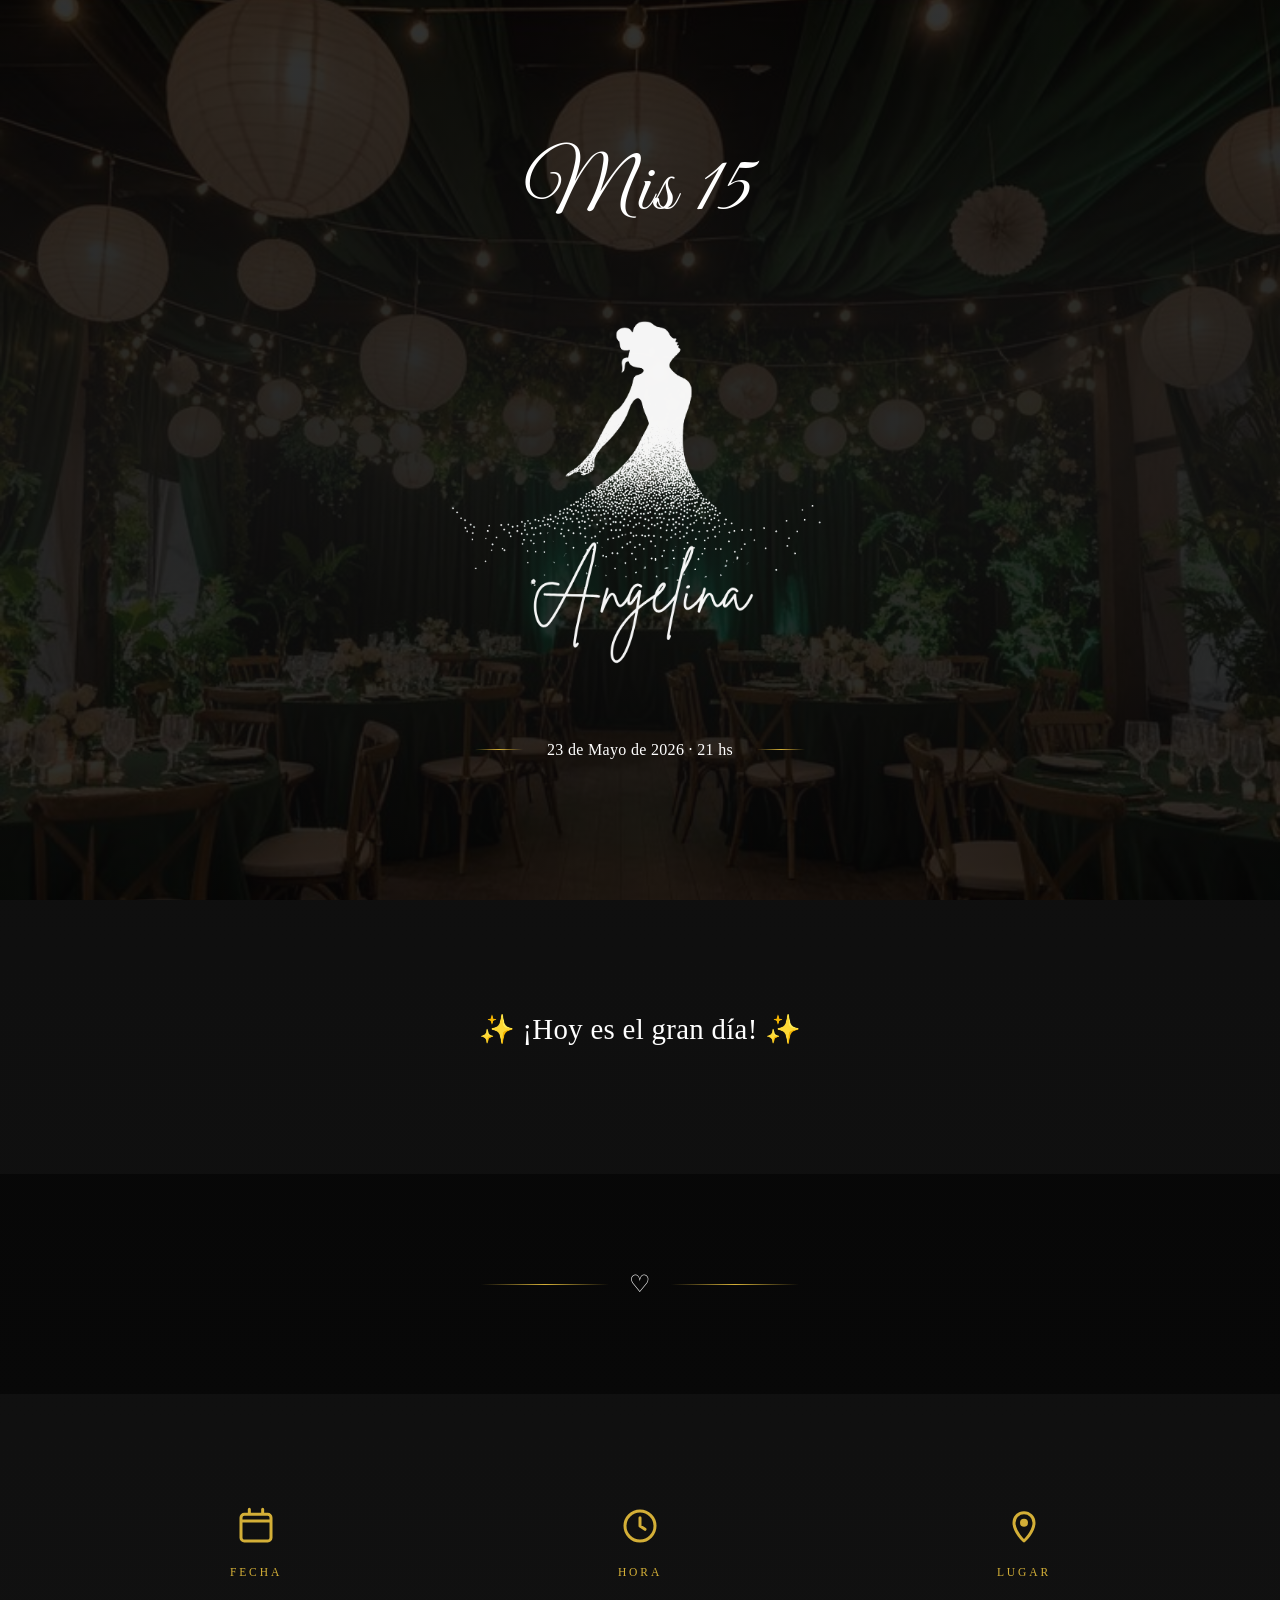
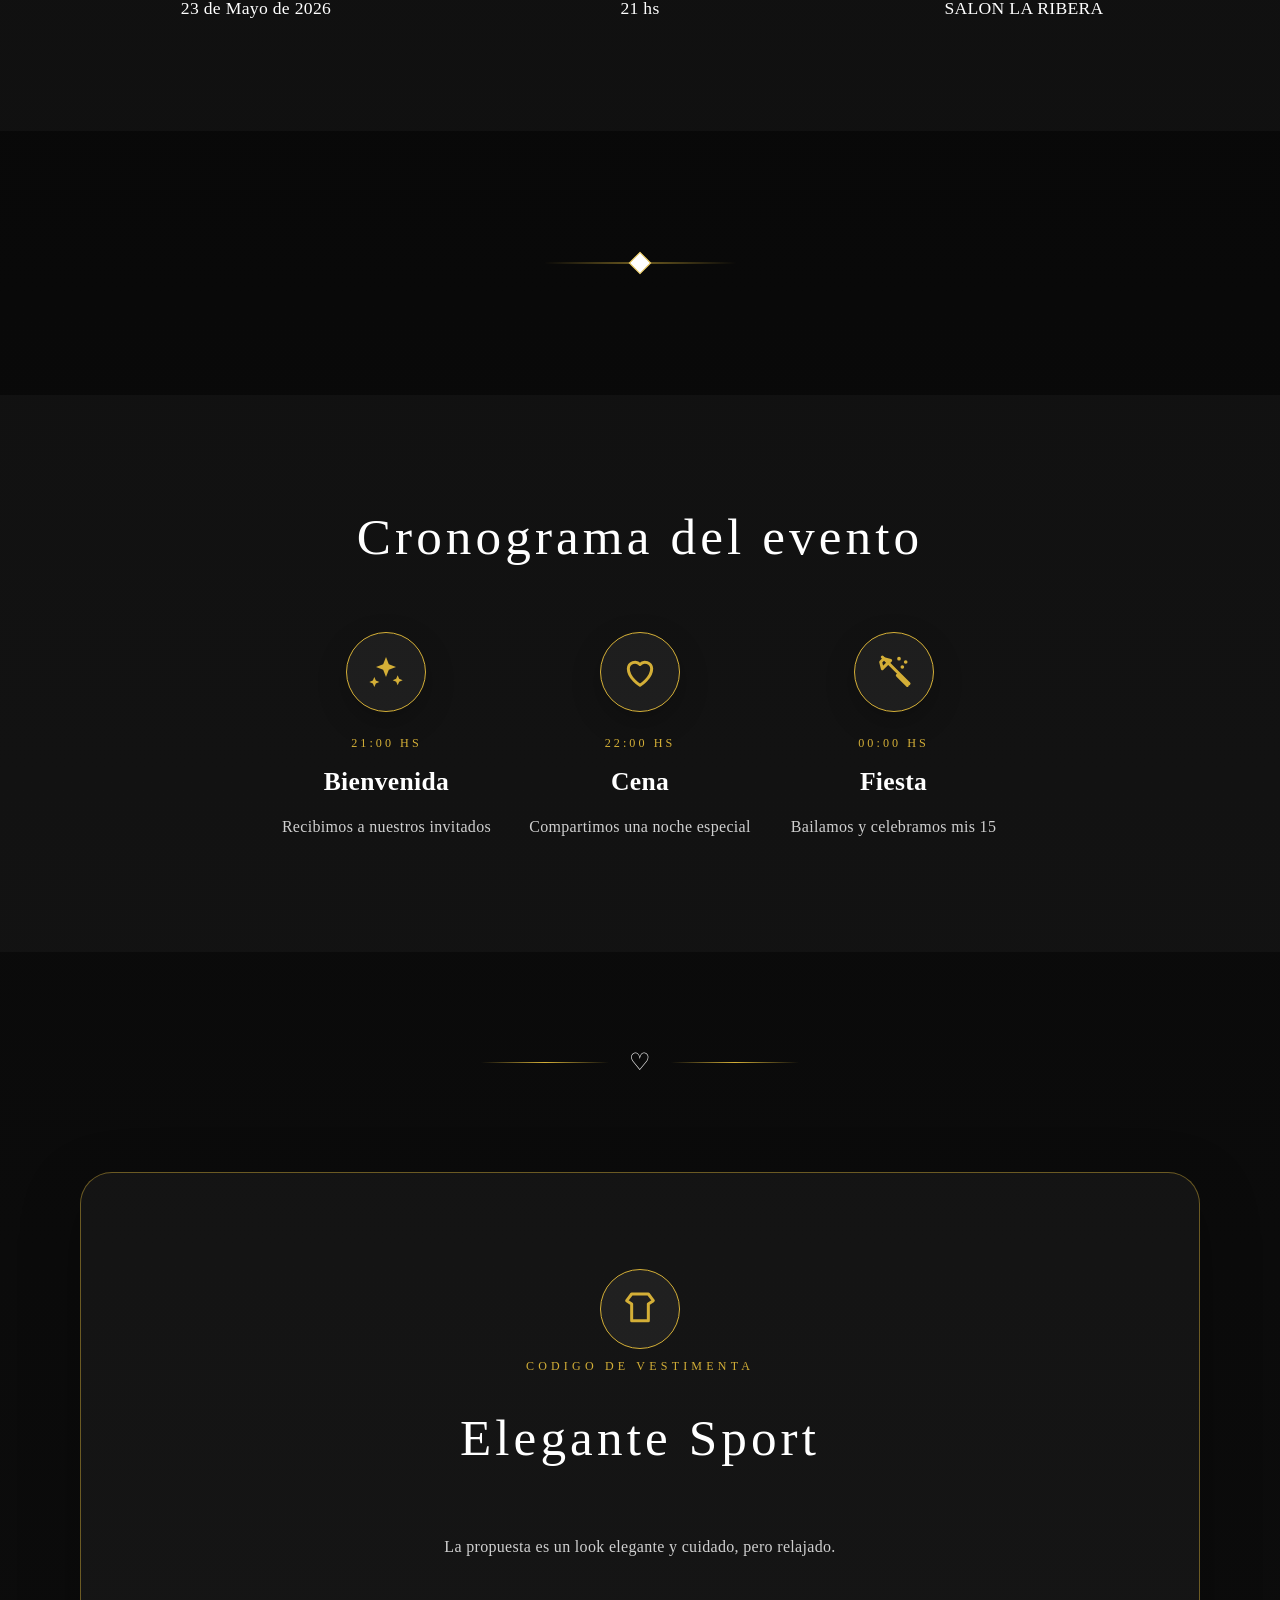
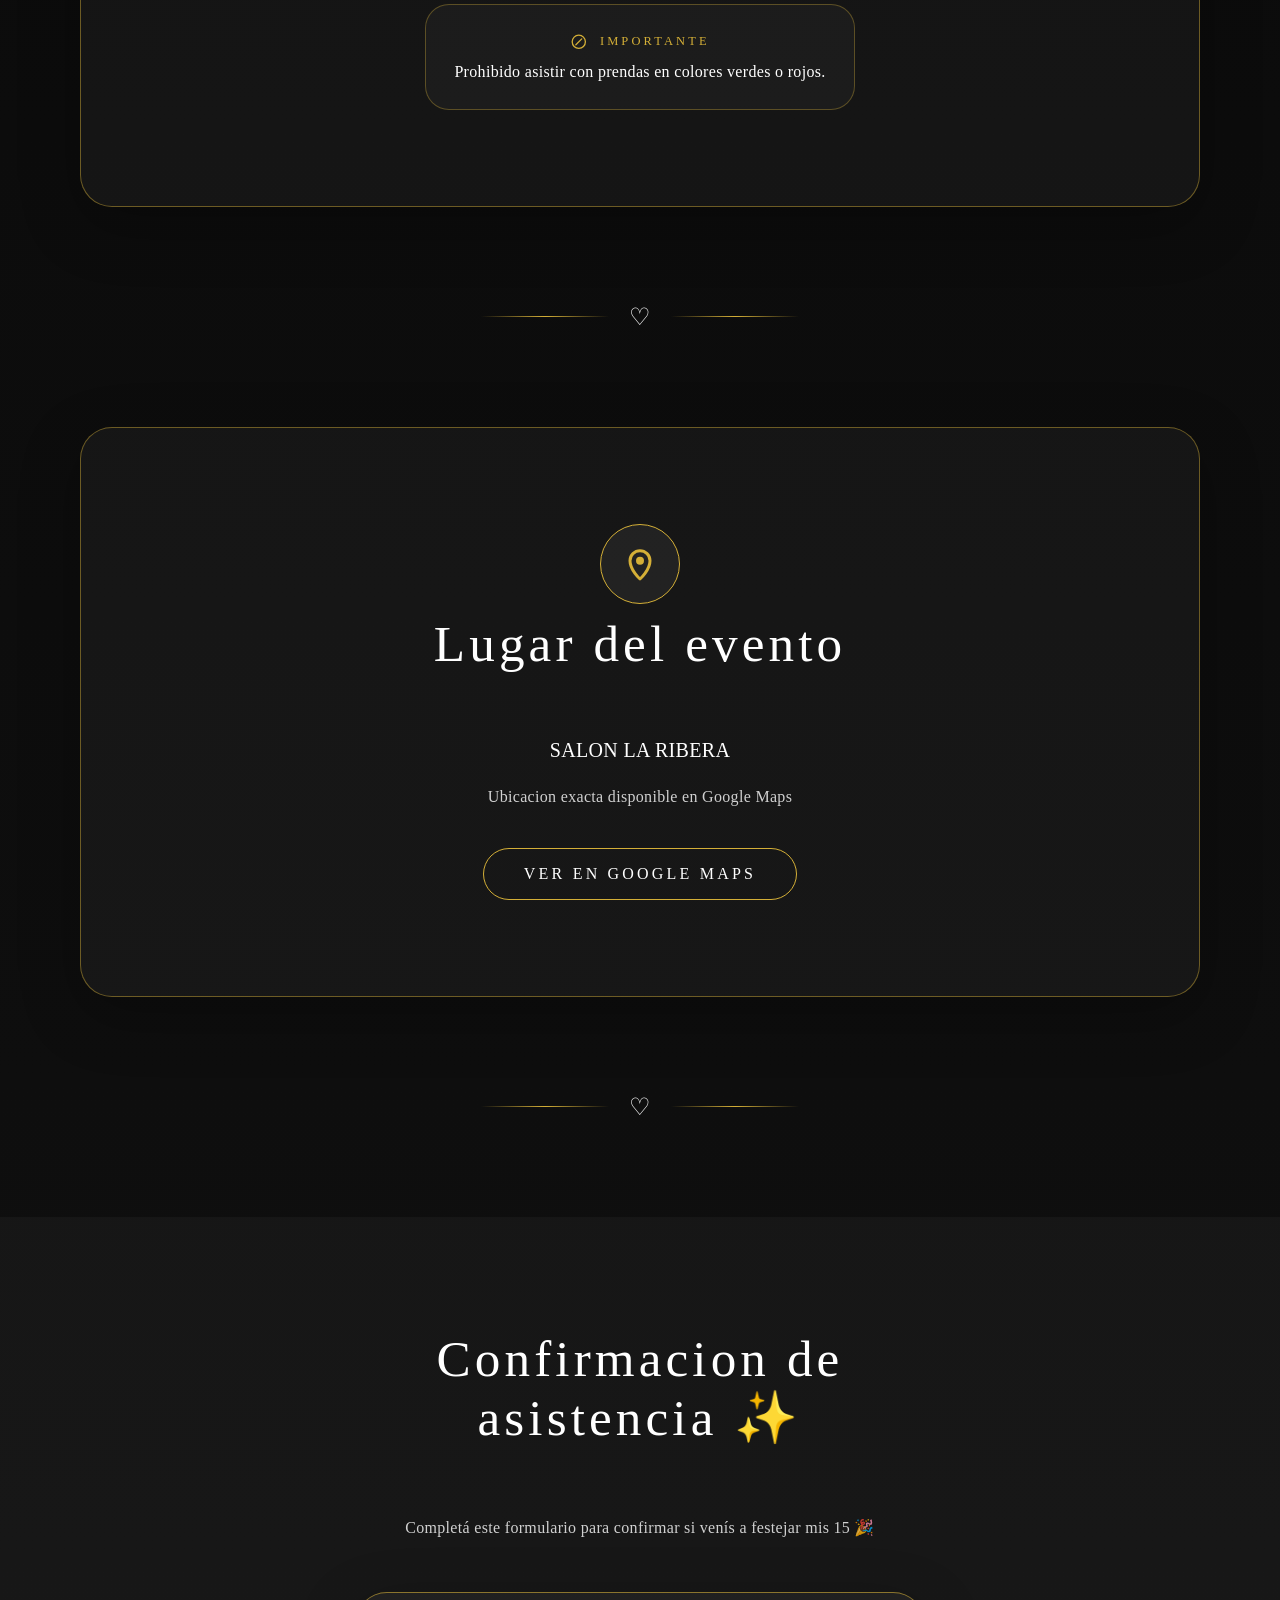
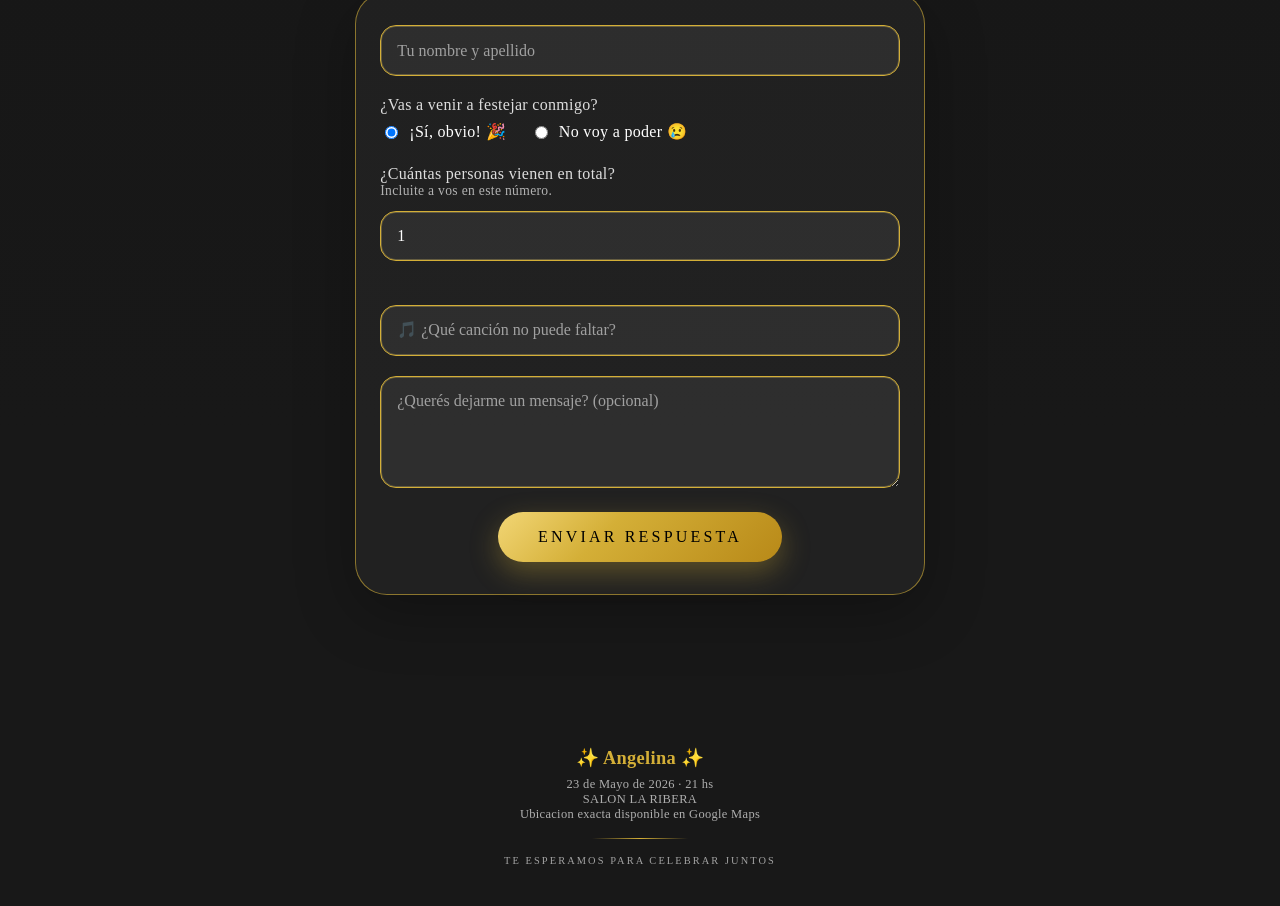
==== commit ac8e1b3b: "refine-hero-title" ====
--- a/index.html
+++ b/index.html
@@ -7,6 +7,12 @@
     <meta
       name="description"
       content="Invitacion de 15 de Angelina. Confirmacion, ubicacion y codigo de vestimenta."
+    />
+    <link rel="preconnect" href="https://fonts.googleapis.com" />
+    <link rel="preconnect" href="https://fonts.gstatic.com" crossorigin />
+    <link
+      href="https://fonts.googleapis.com/css2?family=Great+Vibes&display=swap"
+      rel="stylesheet"
     />
     <link rel="icon" type="image/svg+xml" href="./favicon.svg" />
     <link rel="stylesheet" href="./styles.css" />
--- a/styles.css
+++ b/styles.css
@@ -113,8 +113,11 @@
 }
 
 .hero-content .eyebrow {
-  font-size: clamp(1rem, 2.8vw, 1.55rem);
-  letter-spacing: 0.42em;
+  font-family: "Great Vibes", cursive;
+  font-size: clamp(2.8rem, 7vw, 5rem);
+  font-weight: 400;
+  letter-spacing: 0.04em;
+  text-transform: none;
 }
 
 .hero-name {
@@ -125,7 +128,7 @@
 }
 
 .hero-signature {
-  width: min(84vw, 30rem);
+  width: min(88vw, 34rem);
   margin: 0 auto 2.5rem;
   filter: invert(1) brightness(1.18);
   opacity: 0.96;
